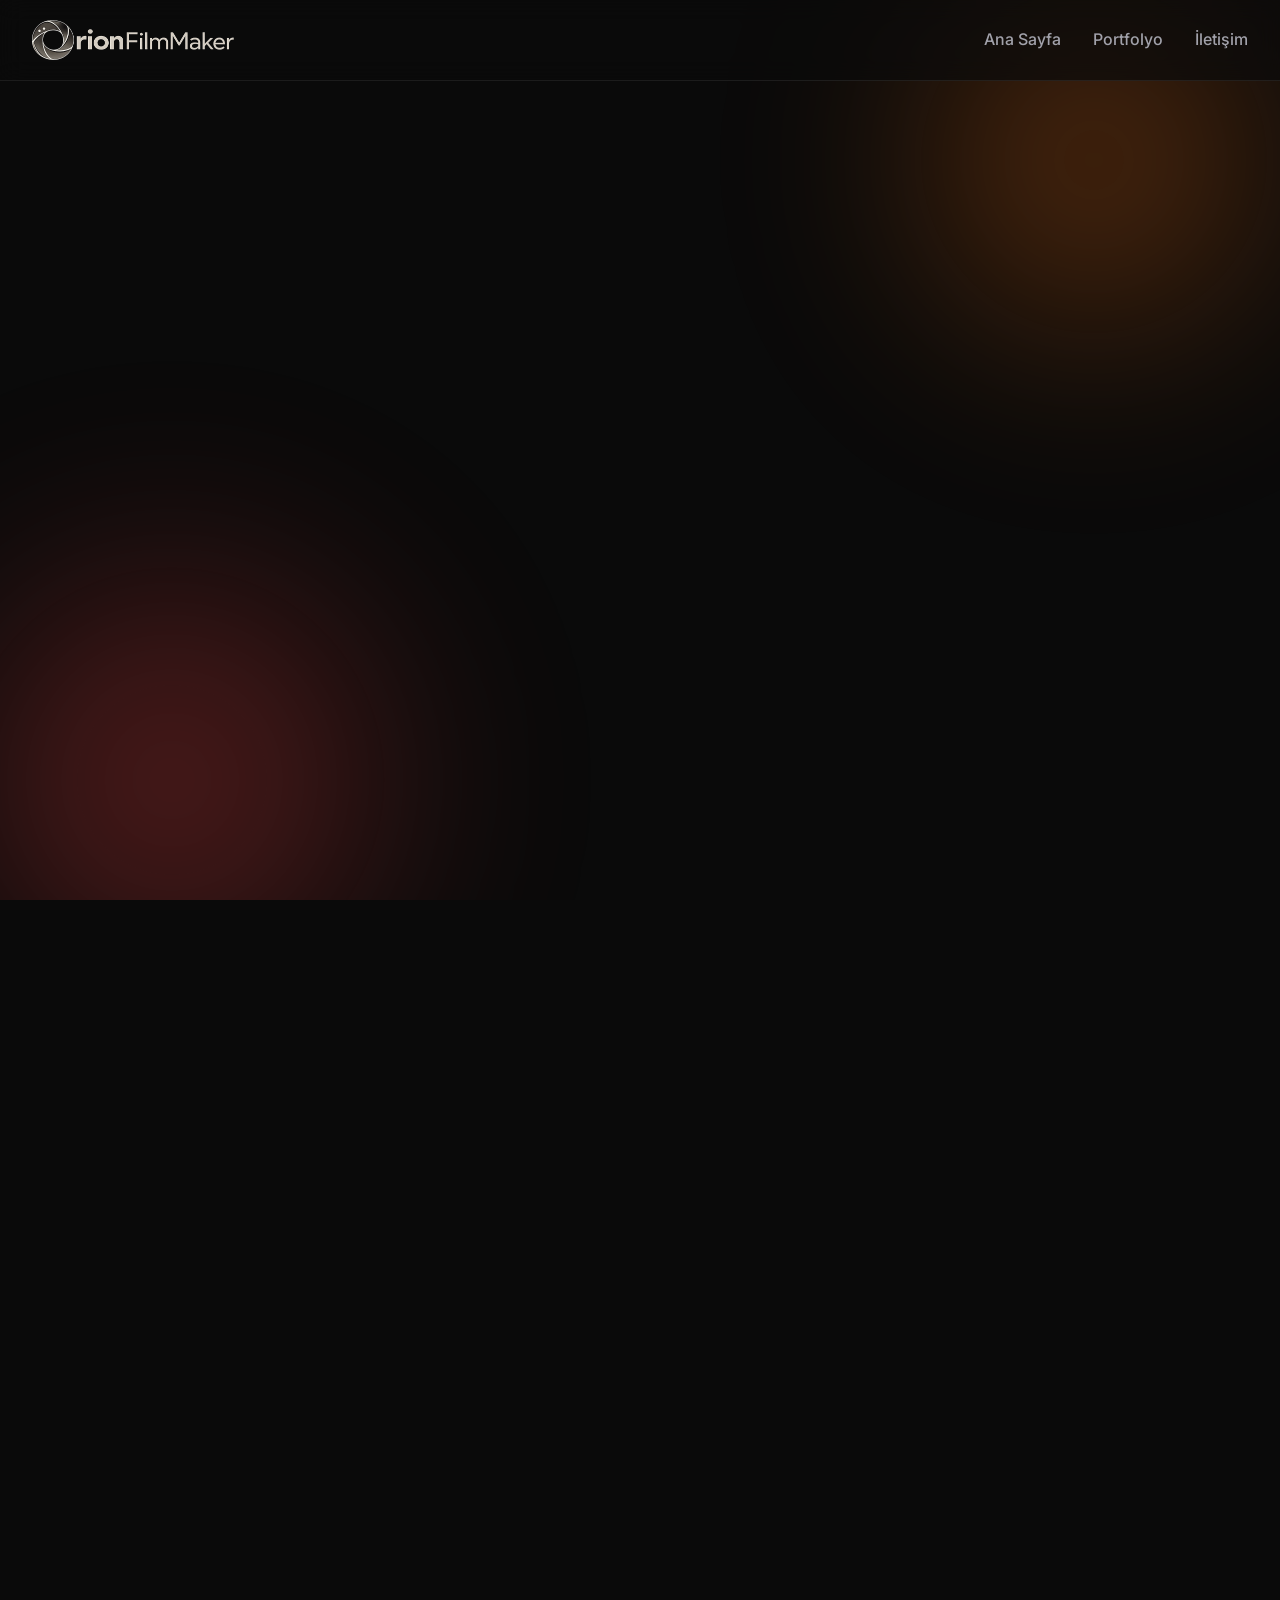
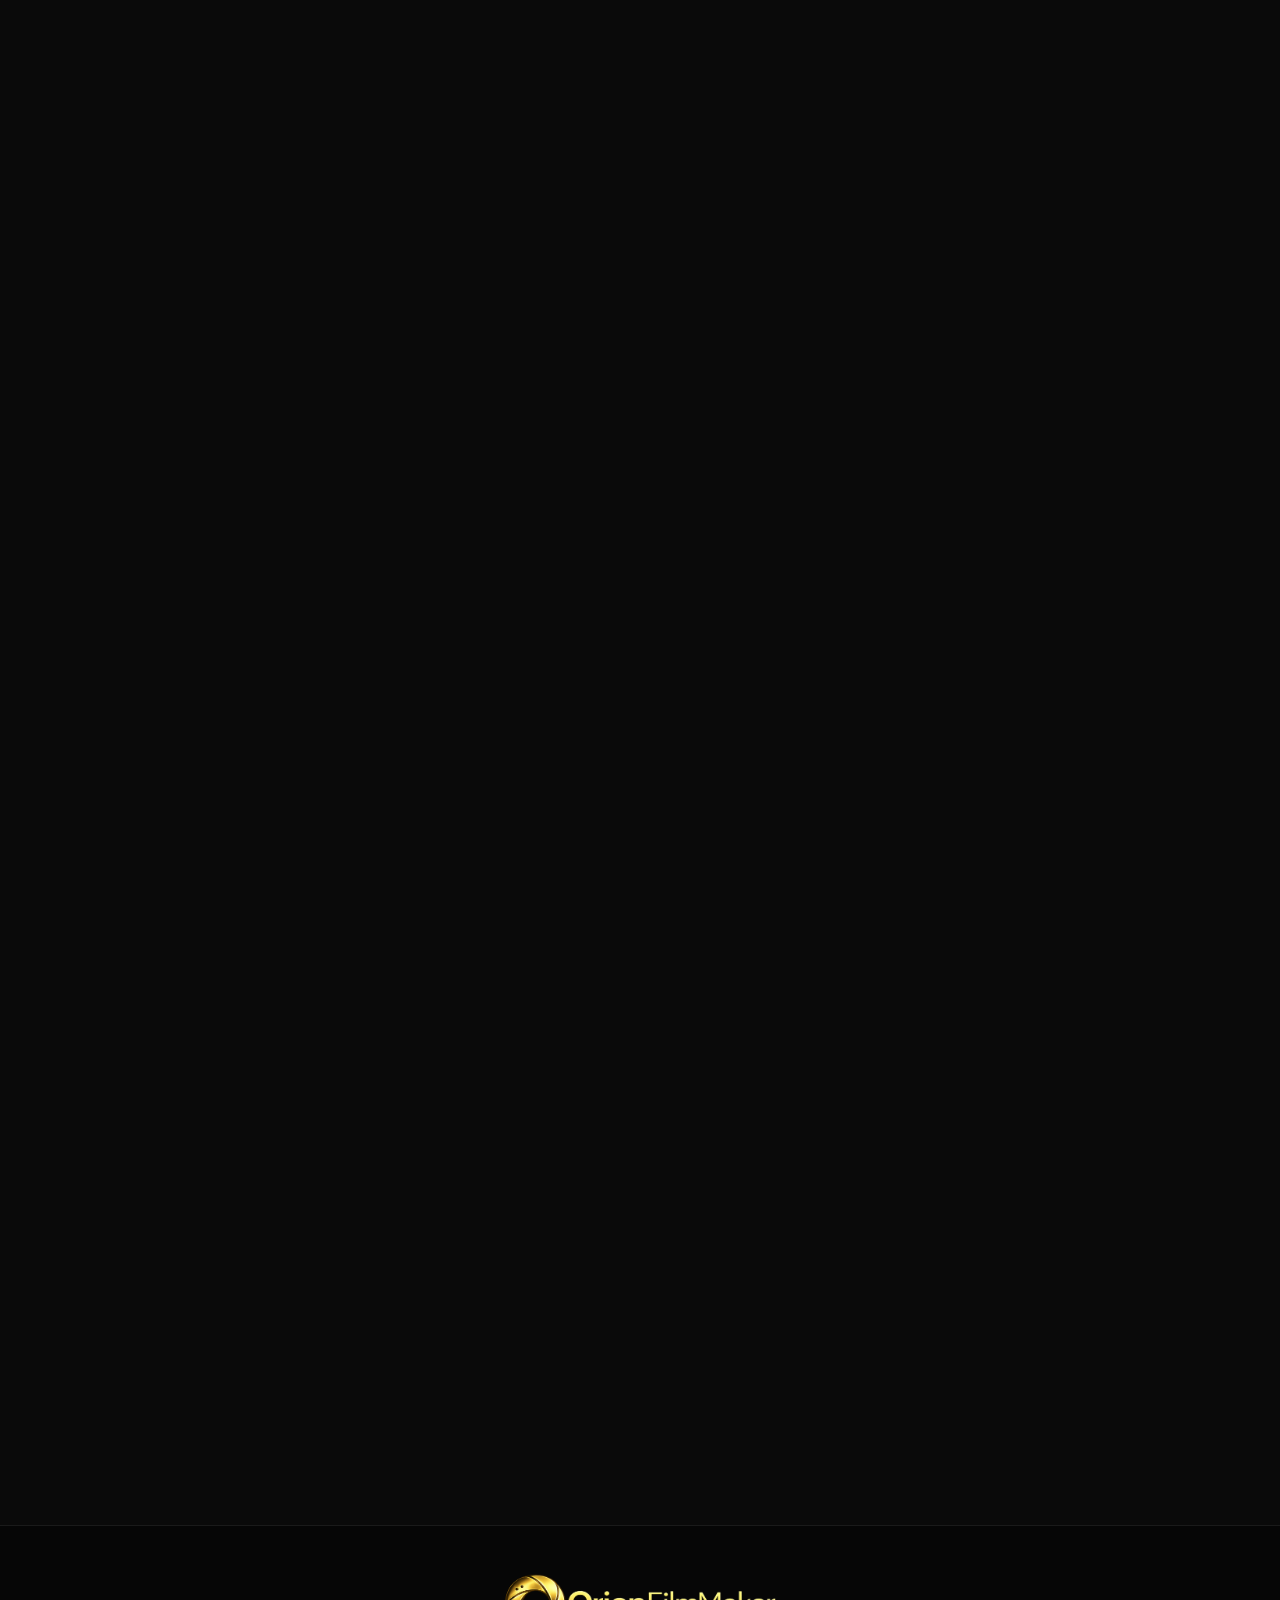
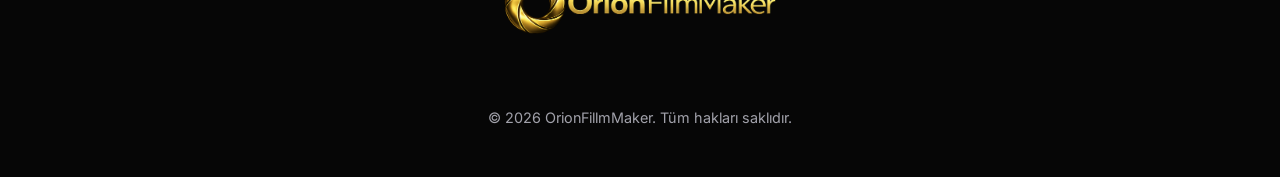
==== index.html @ a04648d5 "Initial commit: Orion Filmmaker portfolio website" ====
<!DOCTYPE html>
<html lang="tr">
<head>
    <meta charset="UTF-8">
    <meta name="viewport" content="width=device-width, initial-scale=1.0">
    <title>OrionFillmMaker</title>
    <link rel="stylesheet" href="styles.css">
    <link href="https://fonts.googleapis.com/css2?family=Inter:wght@300;400;600;800&family=Outfit:wght@400;700;900&display=swap" rel="stylesheet">
    <script src="https://unpkg.com/lucide@latest"></script>
    <link rel="icon" type="image/png" href="favicon.png">
</head>
<body>
    <div class="background-globes">
        <div class="globe globe-1"></div>
        <div class="globe globe-2"></div>
    </div>

    <nav class="navbar glass-nav">
        <div class="container nav-container">
            <a href="#home" class="logo">
                <img src="logo.png" alt="Orion Film Maker Logo" class="logo-img">
            </a>
            <div class="nav-links">
                <a href="#home">Ana Sayfa</a>
                <a href="#portfolio">Portfolyo</a>
                <a href="#contact">İletişim</a>
            </div>
            <button class="mobile-menu-btn">
                <i data-lucide="menu"></i>
            </button>
        </div>
    </nav>

    <div class="mobile-nav glass-panel">
        <button class="close-menu-btn">
            <i data-lucide="x"></i>
        </button>
        <div class="mobile-links">
            <a href="#home">Ana Sayfa</a>
            <a href="#portfolio">Portfolyo</a>
            <a href="#contact">İletişim</a>
        </div>
    </div>

    <main>
        <section id="home" class="hero-section container">
            <div class="hero-content fade-in-up">
                <div class="badge">Yaratıcı & Profesyonel</div>
                <h1 class="hero-title">Vizyonu Gerçeğe<br><span class="text-gradient">Dönüştürüyoruz</span></h1>
                <p class="hero-subtitle">Modern tasarımlar, etkileyici videolar ve unutulmaz kullanıcı deneyimleri inşa ediyorum. Çalışmalarıma aşağıdan göz atabilirsiniz.</p>
                <div class="hero-cta">
                    <a href="#portfolio" class="btn btn-primary">Projeleri İncele <i data-lucide="arrow-right"></i></a>
                    <a href="#contact" class="btn btn-outline">İletişime Geç</a>
                </div>
            </div>
            <div class="hero-image-container fade-in-up delay-1">
                <div class="glass-card hero-glass-display">
                    <img src="innovative_productions_hero.png" alt="Innovative Productions" class="hero-bg-img">
                    <div class="glass-content">
                        <h3>Yenilikçi Prodüksiyonlar</h3>
                    </div>
                </div>
            </div>
        </section>

        <section id="portfolio" class="portfolio-section container">
            <div class="section-header fade-in-up">
                <h2>Seçkin <span class="text-gradient">Çalışmalarım</span></h2>
                <p>En iyi projelerimi keşfedin. Videolar Google Drive üzerinden yüksek kalitede izlenebilir.</p>
            </div>
            
            <div class="portfolio-grid">
                <div class="portfolio-card glass-card fade-in-up">
                    <div class="card-image-wrapper">
                        <img src="1.png?v=1" alt="Keops Mimarlık Ofisi" class="custom-thumbnail">
                        <button class="btn-play" aria-label="Videoyu İzle">
                            <i data-lucide="play"></i>
                        </button>
                    </div>
                    <div class="card-content">
                        <span class="category">Mimari Tanıtım</span>
                        <h3>Keops Mimarlık Ofisi</h3>
                        <p>Mimari vizyonun, iç tasarımın ve estetiğin ön plana çıkarıldığı şık bir ofis tanıtım prodüksiyonu.</p>
                        <a href="https://drive.google.com/file/d/1LorwMnot-6FoImbYPCyjHG5DvN5JibgV/view?usp=sharing" class="drive-link" target="_blank" rel="noopener noreferrer">
                            <i data-lucide="external-link"></i> Drive'da İzle
                        </a>
                    </div>
                </div>
                
                <div class="portfolio-card glass-card fade-in-up delay-1">
                    <div class="card-image-wrapper">
                        <img src="2.png?v=1" alt="Process Showroom" class="custom-thumbnail">
                        <button class="btn-play" aria-label="Videoyu İzle">
                            <i data-lucide="play"></i>
                        </button>
                    </div>
                    <div class="card-content">
                        <span class="category">Showroom Tanıtımı</span>
                        <h3>Process Showroom</h3>
                        <p>Kusursuz detayların ve modern çizgilerin vurgulandığı etkileyici bir mekan tanıtımı.</p>
                        <a href="https://drive.google.com/file/d/1SvnrwDywjnkD97qQdHxZMCEN1ttZuOID/view?usp=sharing" class="drive-link" target="_blank" rel="noopener noreferrer">
                            <i data-lucide="external-link"></i> Drive'da İzle
                        </a>
                    </div>
                </div>

                <div class="portfolio-card glass-card fade-in-up delay-2">
                    <div class="card-image-wrapper">
                        <img src="3.png?v=1" alt="Inspıre 3 Showreel" class="custom-thumbnail">
                        <button class="btn-play" aria-label="Videoyu İzle">
                            <i data-lucide="play"></i>
                        </button>
                    </div>
                    <div class="card-content">
                        <span class="category">Showreel</span>
                        <h3>Inspıre 3 Showreel</h3>
                        <p>En heyecan verici ve dinamik çekimlerin harmanlandığı özel yapım yetenek özeti.</p>
                        <a href="https://drive.google.com/file/d/1d_hHNuVNHJkaaijG68GMWJv4caeFeaIx/view?usp=sharing" class="drive-link" target="_blank" rel="noopener noreferrer">
                            <i data-lucide="external-link"></i> Drive'da İzle
                        </a>
                    </div>
                </div>
                
                <!-- Project 4 -->
                <div class="portfolio-card glass-card fade-in-up">
                    <div class="card-image-wrapper">
                        <img src="4.png?v=1" alt="Kum Proje Beton Dökme" class="custom-thumbnail">
                        <button class="btn-play" aria-label="Videoyu İzle">
                            <i data-lucide="play"></i>
                        </button>
                    </div>
                    <div class="card-content">
                        <span class="category">Endüstriyel Çekim</span>
                        <h3>Kum Proje Beton Dökme</h3>
                        <p>Beton döküm aşamalarının profesyonel açılardan güçlü ve estetik bir şekilde kaydedildiği saha çalışması.</p>
                        <a href="https://drive.google.com/file/d/11q-cCrNs9TToiZgw4UszFnUDOEv6a-He/view?usp=sharing" class="drive-link" target="_blank" rel="noopener noreferrer">
                            <i data-lucide="external-link"></i> Drive'da İzle
                        </a>
                    </div>
                </div>

                <!-- Project 5 -->
                <div class="portfolio-card glass-card fade-in-up delay-1">
                    <div class="card-image-wrapper">
                        <img src="5.png?v=1" alt="Inojen Enerji" class="custom-thumbnail">
                        <button class="btn-play" aria-label="Videoyu İzle">
                            <i data-lucide="play"></i>
                        </button>
                    </div>
                    <div class="card-content">
                        <span class="category">Kurumsal Tanıtım</span>
                        <h3>Inojen Enerji</h3>
                        <p>Enerji sektöründe yenilikçi vizyonu yansıtan güçlü ve dinamik kurumsal tanıtım filmi.</p>
                        <a href="https://drive.google.com/file/d/1q0lO1s_Ds5i7yy3Zx67JUPbHZ4mUQfF9/view?usp=drive_link" class="drive-link" target="_blank" rel="noopener noreferrer">
                            <i data-lucide="external-link"></i> Drive'da İzle
                        </a>
                    </div>
                </div>

                <!-- Project 6 -->
                <div class="portfolio-card glass-card fade-in-up delay-2">
                    <div class="card-image-wrapper">
                        <img src="6.png?v=1" alt="h-concept Kobisan Evleri" class="custom-thumbnail">
                        <button class="btn-play" aria-label="Videoyu İzle">
                            <i data-lucide="play"></i>
                        </button>
                    </div>
                    <div class="card-content">
                        <span class="category">Mimari & Yaşam</span>
                        <h3>h-concept Kobisan Evleri</h3>
                        <p>Modern yaşam alanlarının detaylarını ve huzurlu atmosferini yansıtan konut konsept tanıtımı.</p>
                        <a href="https://drive.google.com/file/d/1jeoVIrSOLyLNXAjkmkNroofYM5EcipIg/view?usp=sharing" class="drive-link" target="_blank" rel="noopener noreferrer">
                            <i data-lucide="external-link"></i> Drive'da İzle
                        </a>
                    </div>
                </div>

                <!-- Project 7 -->
                <div class="portfolio-card glass-card fade-in-up">
                    <div class="card-image-wrapper">
                        <img src="7.png?v=1" alt="Process Alüminyum" class="custom-thumbnail">
                        <button class="btn-play" aria-label="Videoyu İzle">
                            <i data-lucide="play"></i>
                        </button>
                    </div>
                    <div class="card-content">
                        <span class="category">Endüstriyel & Kurumsal</span>
                        <h3>Process Alüminyum</h3>
                        <p>Alüminyum üretim tesisinin güçlü yapısını ve modern süreçlerini anlatan etkileyici endüstriyel film.</p>
                        <a href="https://drive.google.com/file/d/1gGcJF1JSlu69xLDBdHX1A-i5QEx3X-cU/view?usp=drive_link" class="drive-link" target="_blank" rel="noopener noreferrer">
                            <i data-lucide="external-link"></i> Drive'da İzle
                        </a>
                    </div>
                </div>

                <!-- Project 8 -->
                <div class="portfolio-card glass-card fade-in-up delay-1">
                    <div class="card-image-wrapper">
                        <img src="8.png?v=1" alt="Whıte Koala" class="custom-thumbnail">
                        <button class="btn-play" aria-label="Videoyu İzle">
                            <i data-lucide="play"></i>
                        </button>
                    </div>
                    <div class="card-content">
                        <span class="category">Marka Tanıtımı</span>
                        <h3>Whıte Koala</h3>
                        <p>Genç ve dinamik bir markanın enerjisini yansıtan, modern ve ilgi çekici tanıtım filmi.</p>
                        <a href="https://drive.google.com/file/d/1LMV_kzkT3PPS5QRGAAoPjqR3E6MnyHUi/view?usp=sharing" class="drive-link" target="_blank" rel="noopener noreferrer">
                            <i data-lucide="external-link"></i> Drive'da İzle
                        </a>
                    </div>
                </div>

                <!-- Project 9 -->
                <div class="portfolio-card glass-card fade-in-up delay-2">
                    <div class="card-image-wrapper">
                        <img src="9.png?v=1" alt="New Karaman Spor Salonu" class="custom-thumbnail">
                        <button class="btn-play" aria-label="Videoyu İzle">
                            <i data-lucide="play"></i>
                        </button>
                    </div>
                    <div class="card-content">
                        <span class="category">Spor & Motivasyon</span>
                        <h3>New Karaman Spor Salonu</h3>
                        <p>Spor salonunun yüksek enerjisini ve sağlam ekipmanlarını sergileyen motivasyon dolu tanıtım.</p>
                        <a href="https://drive.google.com/file/d/1jkKU_FNftlkSDUNlMHapFiYjKc9jh5zV/view?usp=drive_link" class="drive-link" target="_blank" rel="noopener noreferrer">
                            <i data-lucide="external-link"></i> Drive'da İzle
                        </a>
                    </div>
                </div>

                <!-- Project 10 -->
                <div class="portfolio-card glass-card fade-in-up">
                    <div class="card-image-wrapper">
                        <img src="10.png?v=1" alt="Inspıre 3 Tanıtım" class="custom-thumbnail">
                        <button class="btn-play" aria-label="Videoyu İzle">
                            <i data-lucide="play"></i>
                        </button>
                    </div>
                    <div class="card-content">
                        <span class="category">Marka Tanıtımı</span>
                        <h3>Inspıre 3 Tanıtım</h3>
                        <p>İlham veren serinin dikkat çekici özelliklerini ve yaratıcı vizyonunu aktaran profesyonel tanıtım.</p>
                        <a href="https://drive.google.com/file/d/1bnIXgi96SMDiTNFwU7oGW3tRBIlpYhxo/view?usp=drive_link" class="drive-link" target="_blank" rel="noopener noreferrer">
                            <i data-lucide="external-link"></i> Drive'da İzle
                        </a>
                    </div>
                </div>

                <!-- Project 11 -->
                <div class="portfolio-card glass-card fade-in-up delay-1">
                    <div class="card-image-wrapper">
                        <img src="11.png?v=1" alt="29 Ekim İbrahim Yapıcı İlkokulu" class="custom-thumbnail">
                        <button class="btn-play" aria-label="Videoyu İzle">
                            <i data-lucide="play"></i>
                        </button>
                    </div>
                    <div class="card-content">
                        <span class="category">Özel Gün & Etkinlik</span>
                        <h3>29 Ekim İbrahim Yapıcı İlkokulu</h3>
                        <p>29 Ekim Cumhuriyet Bayramı heyecanını ve okuldaki coşkulu kutlamaları gururla yansıtan etkinlik çekimi.</p>
                        <a href="https://drive.google.com/file/d/1na5j6nj1KAwlAKRmFmUXUdxjJtJvX7_O/view?usp=drive_link" class="drive-link" target="_blank" rel="noopener noreferrer">
                            <i data-lucide="external-link"></i> Drive'da İzle
                        </a>
                    </div>
                </div>

                <!-- Project 12 -->
                <div class="portfolio-card glass-card fade-in-up delay-2">
                    <div class="card-image-wrapper">
                        <img src="12.png?v=1" alt="ANAOKULU" class="custom-thumbnail">
                        <button class="btn-play" aria-label="Videoyu İzle">
                            <i data-lucide="play"></i>
                        </button>
                    </div>
                    <div class="card-content">
                        <span class="category">Kurumsal & Eğitim</span>
                        <h3>ANAOKULU</h3>
                        <p>Eğitim kurumunun sıcak atmosferini, öğrencilerin neşesini ve güvenli ortamını yansıtan özel okul tanıtımı.</p>
                        <a href="https://drive.google.com/file/d/1EDYO4KV4k7rJyrqUUAY1nn-uiuktd28j/view?usp=sharing" class="drive-link" target="_blank" rel="noopener noreferrer">
                            <i data-lucide="external-link"></i> Drive'da İzle
                        </a>
                    </div>
                </div>

                <!-- Project 13 -->
                <div class="portfolio-card glass-card fade-in-up">
                    <div class="card-image-wrapper">
                        <img src="13.png?v=1" alt="ASELSAN KORKUT" class="custom-thumbnail">
                        <button class="btn-play" aria-label="Videoyu İzle">
                            <i data-lucide="play"></i>
                        </button>
                    </div>
                    <div class="card-content">
                        <span class="category">Savunma Sanayi</span>
                        <h3>ASELSAN KORKUT</h3>
                        <p>Türkiye'nin gururu Aselsan Korkut hava savunma sisteminin gücünü ve teknolojisini sergileyen epik prodüksiyon.</p>
                        <a href="https://drive.google.com/file/d/13MB5WcubdaQEH_VWYZSPh4v6qSkofm8Y/view?usp=sharing" class="drive-link" target="_blank" rel="noopener noreferrer">
                            <i data-lucide="external-link"></i> Drive'da İzle
                        </a>
                    </div>
                </div>

                <!-- Project 14 -->
                <div class="portfolio-card glass-card fade-in-up delay-1">
                    <div class="card-image-wrapper">
                        <img src="14.png?v=1" alt="BEYŞEHİR MİLLİ PARKI" class="custom-thumbnail">
                        <button class="btn-play" aria-label="Videoyu İzle">
                            <i data-lucide="play"></i>
                        </button>
                    </div>
                    <div class="card-content">
                        <span class="category">Doğa & Belgesel</span>
                        <h3>BEYŞEHİR MİLLİ PARKI</h3>
                        <p>Beyşehir Milli Parkı'nın eşsiz doğasını, yaban hayatını ve huzur dolu manzarasını anlatan sinematik doğa çekimi.</p>
                        <a href="https://drive.google.com/file/d/18aBYx2BP4A22AOpHUORQgy8k7JTTA3Q3/view?usp=sharing" class="drive-link" target="_blank" rel="noopener noreferrer">
                            <i data-lucide="external-link"></i> Drive'da İzle
                        </a>
                    </div>
                </div>

                <!-- Project 15 -->
                <div class="portfolio-card glass-card fade-in-up delay-2">
                    <div class="card-image-wrapper">
                        <img src="15.png?v=1" alt="DRİFT" class="custom-thumbnail">
                        <button class="btn-play" aria-label="Videoyu İzle">
                            <i data-lucide="play"></i>
                        </button>
                    </div>
                    <div class="card-content">
                        <span class="category">Otomotiv & Aksiyon</span>
                        <h3>DRİFT</h3>
                        <p>Otomobil tutkusunu, yüksek adrenalini ve drift aksiyonunu her açısıyla izleyiciye yaşatan dinamik video klipleri.</p>
                        <a href="https://drive.google.com/file/d/1bKXBgyQ0LwGsLx9HY3OVWZ7YP-grZBPZ/view?usp=sharing" class="drive-link" target="_blank" rel="noopener noreferrer">
                            <i data-lucide="external-link"></i> Drive'da İzle
                        </a>
                    </div>
                </div>

                <!-- Project 16 -->
                <div class="portfolio-card glass-card fade-in-up">
                    <div class="card-image-wrapper">
                        <img src="16.png?v=1" alt="KV KIRTASİYE" class="custom-thumbnail">
                        <button class="btn-play" aria-label="Videoyu İzle">
                            <i data-lucide="play"></i>
                        </button>
                    </div>
                    <div class="card-content">
                        <span class="category">Marka & Reklam</span>
                        <h3>KV KIRTASİYE</h3>
                        <p>Markanın renkli ürün yelpazesini, samimi hizmet anlayışını ve dinamik vizyonunu yansıtan ticari çekim.</p>
                        <a href="https://drive.google.com/file/d/1qM0S30c0AKuIE689iz6KTb_XT864fhlX/view?usp=sharing" class="drive-link" target="_blank" rel="noopener noreferrer">
                            <i data-lucide="external-link"></i> Drive'da İzle
                        </a>
                    </div>
                </div>
            </div>
        </section>

        <section id="contact" class="contact-section container">
            <div class="glass-panel contact-panel fade-in-up">
                <div class="contact-info">
                    <h2>Birlikte <span class="text-gradient">Çalışalım</span></h2>
                    <p>Yeni bir projeniz mi var veya sadece merhaba demek mi istiyorsunuz? Benimle iletişime geçin.</p>
                    
                    <div class="info-items">
                        <div class="info-item">
                            <div class="icon-box"><i data-lucide="mail"></i></div>
                            <div>
                                <h4>E-Posta</h4>
                                <span>ismaildincelmurat@gmail.com</span>
                            </div>
                        </div>
                        <div class="info-item">
                            <div class="icon-box"><i data-lucide="phone"></i></div>
                            <div>
                                <h4>Telefon</h4>
                                <span>5438759050</span>
                            </div>
                        </div>
                        <div class="info-item">
                            <div class="icon-box"><i data-lucide="map-pin"></i></div>
                            <div>
                                <h4>Konum</h4>
                                <span>Konya, Türkiye</span>
                            </div>
                        </div>
                    </div>
                </div>
                
                <form class="contact-form">
                    <div class="form-group">
                        <label for="name">İsim Soyisim</label>
                        <input type="text" id="name" placeholder="Adınız Soyadınız" required>
                    </div>
                    <div class="form-group">
                        <label for="email">E-Posta Adresi</label>
                        <input type="email" id="email" placeholder="ornek@email.com" required>
                    </div>
                    <div class="form-group">
                        <label for="message">Mesajınız</label>
                        <textarea id="message" rows="4" placeholder="Projenizden bahsedin..." required></textarea>
                    </div>
                    <button type="submit" class="btn btn-primary btn-block">Mesaj Gönder <i data-lucide="send"></i></button>
                </form>
            </div>
        </section>
    </main>

    <footer class="footer">
        <div class="container footer-content">
            <div class="footer-logo">
                <img src="logo_gold.png" alt="Orion Film Maker Logo" class="logo-img-footer">
            </div>
            <div class="footer-social">
                <a href="#"><i data-lucide="instagram"></i></a>
                <a href="#"><i data-lucide="linkedin"></i></a>
                <a href="#"><i data-lucide="twitter"></i></a>
            </div>
            <p class="copyright">&copy; 2026 OrionFillmMaker. Tüm hakları saklıdır.</p>
        </div>
    </footer>

    <div class="video-modal" id="videoModal">
        <div class="modal-overlay"></div>
        <div class="modal-container glass-panel">
            <div class="modal-header">
                <button class="modal-close" id="closeModal">
                    <i data-lucide="x"></i>
                </button>
                <a class="modal-drive-link" id="modalDriveLink" target="_blank" rel="noopener noreferrer">
                    <i data-lucide="external-link"></i> Drive'da Aç
                </a>
            </div>
            <div class="video-wrapper">
                <div class="video-loading" id="videoLoading">
                    <div class="spinner"></div>
                    <p>Video yükleniyor...</p>
                </div>
                <iframe src="" id="videoFrame" frameborder="0" allow="autoplay; fullscreen" allowfullscreen></iframe>
            </div>
        </div>
    </div>

    <script src="script.js"></script>
</body>
</html>
---- styles.css ----
/* ========== CSS Variables ========== */
:root {
    /* Colors - Dark Theme */
    --bg-base: #0a0a0a;
    --bg-surface: #141414;
    --text-primary: #ffffff;
    --text-secondary: #a1a1aa;
    
    /* Accents - Warm Sunset Orange */
    --accent-primary: #f97316; /* Bright Orange */
    --accent-secondary: #f59e0b; /* Amber / Warm Gold */
    --accent-tertiary: #ef4444; /* Vivid Red */
    
    /* Glassmorphism */
    --glass-bg: rgba(255, 255, 255, 0.03);
    --glass-border: rgba(255, 255, 255, 0.08);
    --glass-blur: 12px;
    
    /* Typography */
    --font-heading: 'Outfit', sans-serif;
    --font-body: 'Inter', sans-serif;
    
    /* Transitions */
    --transition-fast: 0.2s ease;
    --transition-normal: 0.3s cubic-bezier(0.4, 0, 0.2, 1);
    --transition-slow: 0.5s cubic-bezier(0.4, 0, 0.2, 1);
}

/* ========== Reset & Base ========== */
* {
    margin: 0;
    padding: 0;
    box-sizing: border-box;
}

html {
    scroll-behavior: smooth;
}

body {
    font-family: var(--font-body);
    background-color: var(--bg-base);
    color: var(--text-primary);
    line-height: 1.6;
    overflow-x: hidden;
}

h1, h2, h3, h4, .logo-text {
    font-family: var(--font-heading);
    font-weight: 700;
}

a {
    text-decoration: none;
    color: inherit;
    transition: var(--transition-normal);
}

ul {
    list-style: none;
}

.container {
    width: 100%;
    max-width: 1300px;
    margin: 0 auto;
    padding: 0 2rem;
}

/* ========== Utility & Background ========== */
.text-gradient {
    background: linear-gradient(135deg, var(--accent-primary), var(--accent-secondary));
    -webkit-background-clip: text;
    -webkit-text-fill-color: transparent;
    background-clip: text;
}

.badge {
    display: inline-block;
    padding: 0.5rem 1rem;
    background: rgba(249, 115, 22, 0.15);
    border: 1px solid rgba(249, 115, 22, 0.3);
    border-radius: 50px;
    color: #fdba74;
    font-size: 0.875rem;
    font-weight: 600;
    margin-bottom: 1.5rem;
}

.background-globes {
    position: fixed;
    top: 0;
    left: 0;
    width: 100vw;
    height: 100vh;
    overflow: hidden;
    z-index: -1;
    pointer-events: none;
}

.globe {
    position: absolute;
    border-radius: 50%;
    filter: blur(100px);
    opacity: 0.4;
    animation: float 20s infinite alternate ease-in-out;
}

.globe-1 {
    top: -10%;
    right: -5%;
    width: 500px;
    height: 500px;
    background: radial-gradient(circle, var(--accent-primary) 0%, transparent 70%);
}

.globe-2 {
    bottom: -20%;
    left: -10%;
    width: 600px;
    height: 600px;
    background: radial-gradient(circle, var(--accent-tertiary) 0%, transparent 70%);
    animation-delay: -5s;
}

@keyframes float {
    0% { transform: translate(0, 0) scale(1); }
    50% { transform: translate(-30px, 50px) scale(1.1); }
    100% { transform: translate(50px, -30px) scale(0.9); }
}

/* ========== Glass Elements ========== */
.glass-nav {
    background: rgba(10, 10, 10, 0.7);
    backdrop-filter: blur(var(--glass-blur));
    -webkit-backdrop-filter: blur(var(--glass-blur));
    border-bottom: 1px solid var(--glass-border);
}

.glass-panel {
    background: var(--glass-bg);
    backdrop-filter: blur(var(--glass-blur));
    -webkit-backdrop-filter: blur(var(--glass-blur));
    border: 1px solid var(--glass-border);
    border-radius: 20px;
}

.glass-card {
    background: var(--glass-bg);
    backdrop-filter: blur(var(--glass-blur));
    -webkit-backdrop-filter: blur(var(--glass-blur));
    border: 1px solid var(--glass-border);
    border-radius: 16px;
    transition: var(--transition-normal);
}

.glass-card:hover {
    transform: translateY(-5px);
    border-color: rgba(255, 255, 255, 0.15);
    box-shadow: 0 10px 30px rgba(0, 0, 0, 0.5);
}

/* ========== Buttons ========== */
.btn {
    display: inline-flex;
    align-items: center;
    justify-content: center;
    gap: 0.5rem;
    padding: 0.875rem 1.75rem;
    border-radius: 8px;
    font-weight: 600;
    font-size: 1rem;
    cursor: pointer;
    transition: var(--transition-normal);
    border: none;
    font-family: var(--font-body);
}

.btn i {
    width: 1.25rem;
    height: 1.25rem;
}

.btn-primary {
    background: linear-gradient(135deg, var(--accent-primary), var(--accent-secondary));
    color: #0a0a0a; /* Dark text for contrast */
    box-shadow: 0 4px 15px rgba(249, 115, 22, 0.4);
}

.btn-primary:hover {
    box-shadow: 0 6px 20px rgba(249, 115, 22, 0.6);
    transform: translateY(-2px);
}

.btn-outline {
    background: transparent;
    color: var(--text-primary);
    border: 1px solid var(--glass-border);
}

.btn-outline:hover {
    background: rgba(255, 255, 255, 0.05);
    border-color: rgba(255, 255, 255, 0.2);
}

.btn-block {
    width: 100%;
}

/* ========== Navbar ========== */
.navbar {
    position: fixed;
    top: 0;
    left: 0;
    width: 100%;
    z-index: 2000;
    transition: var(--transition-normal);
    padding: 1.25rem 0;
}

.navbar.scrolled {
    padding: 0.8rem 0;
}

.nav-container {
    display: flex;
    justify-content: space-between;
    align-items: center;
}

.logo {
    display: flex;
    align-items: center;
}

.logo-img {
    height: 40px;
    width: auto;
    filter: invert(1);
    mix-blend-mode: screen;
}

.highlight {
    color: var(--accent-primary);
}

.nav-links {
    display: flex;
    gap: 2rem;
}

.nav-links a {
    font-weight: 500;
    color: var(--text-secondary);
    position: relative;
}

.nav-links a:hover, .nav-links a.active {
    color: var(--text-primary);
}

.nav-links a::after {
    content: '';
    position: absolute;
    bottom: -4px;
    left: 0;
    width: 0;
    height: 2px;
    background: var(--accent-primary);
    transition: var(--transition-normal);
}

.nav-links a:hover::after, .nav-links a.active::after {
    width: 100%;
}

.mobile-menu-btn {
    display: none;
    background: none;
    border: none;
    color: var(--text-primary);
    cursor: pointer;
}

/* ========== Mobile Nav ========== */
.mobile-nav {
    position: fixed;
    top: 0;
    right: -100%;
    width: 300px;
    height: 100vh;
    z-index: 200;
    padding: 4rem 2rem;
    display: flex;
    flex-direction: column;
    transition: var(--transition-slow);
    border-radius: 0;
    border-right: none;
    border-top: none;
    border-bottom: none;
}

.mobile-nav.active {
    right: 0;
}

.close-menu-btn {
    position: absolute;
    top: 1.5rem;
    right: 1.5rem;
    background: none;
    border: none;
    color: var(--text-primary);
    cursor: pointer;
}

.mobile-links {
    display: flex;
    flex-direction: column;
    gap: 1.5rem;
    margin-top: 2rem;
}

.mobile-links a {
    font-size: 1.25rem;
    font-weight: 600;
    font-family: var(--font-heading);
}

/* ========== Hero Section ========== */
.hero-section {
    min-height: 100vh;
    display: flex;
    align-items: center;
    padding-top: 6rem;
    gap: 4rem;
}

.hero-content {
    flex: 1;
}

.hero-title {
    font-size: clamp(2.5rem, 5vw, 4.5rem);
    line-height: 1.1;
    margin-bottom: 1.5rem;
}

.hero-subtitle {
    font-size: 1.125rem;
    color: var(--text-secondary);
    margin-bottom: 2.5rem;
    max-width: 500px;
}

.hero-cta {
    display: flex;
    gap: 1rem;
    flex-wrap: wrap;
}

.hero-image-container {
    flex: 1;
    display: flex;
    justify-content: center;
    align-items: center;
}

.hero-glass-display {
    width: 100%;
    max-width: 500px;
    aspect-ratio: 1/1;
    display: flex;
    align-items: center;
    justify-content: center;
    position: relative;
    overflow: hidden;
    border-radius: 24px;
    box-shadow: 0 20px 40px rgba(0,0,0,0.4);
}

.hero-glass-display::before {
    content: '';
    position: absolute;
    top: 0;
    left: 0;
    width: 100%;
    height: 100%;
    background: linear-gradient(45deg, transparent, rgba(255, 255, 255, 0.05), transparent);
    animation: shine 3s infinite linear;
}

@keyframes shine {
    0% { transform: translateX(-100%) translateY(-100%); }
    100% { transform: translateX(100%) translateY(100%); }
}

.hero-bg-img {
    position: absolute;
    top: 0;
    left: 0;
    width: 100%;
    height: 100%;
    object-fit: cover;
    z-index: 1;
    transition: transform 0.5s ease;
}

.hero-glass-display:hover .hero-bg-img {
    transform: scale(1.05);
}

.glass-content {
    position: relative;
    z-index: 2;
    text-align: center;
    padding: 2rem;
    background: linear-gradient(to top, rgba(0, 0, 0, 0.8), rgba(0, 0, 0, 0.2) 60%, transparent);
    backdrop-filter: none;
    width: 100%;
    height: 100%;
    display: flex;
    flex-direction: column;
    justify-content: flex-end;
    align-items: center;
}

.glass-content h3 {
    font-size: 1.5rem;
    font-weight: 700;
    color: white;
    text-shadow: 0 2px 40px rgba(0,0,0,0.5);
    margin-bottom: 2rem;
}

/* ========== Section Base ========== */
section {
    padding: 6rem 0;
}

.section-header {
    text-align: center;
    margin-bottom: 4rem;
    max-width: 600px;
    margin-left: auto;
    margin-right: auto;
}

.section-header h2 {
    font-size: clamp(2rem, 4vw, 3rem);
    margin-bottom: 1rem;
}

.section-header p {
    color: var(--text-secondary);
    font-size: 1.125rem;
}

/* ========== Portfolio Section ========== */
.portfolio-grid {
    display: grid;
    grid-template-columns: repeat(auto-fit, minmax(320px, 1fr));
    gap: 2rem;
}

.card-image-wrapper {
    width: 100%;
    aspect-ratio: 16 / 9;
    overflow: hidden;
    border-radius: 16px 16px 0 0;
    position: relative;
    background: #000;
}

.card-image-wrapper iframe, .card-image-wrapper .custom-thumbnail {
    width: 100%;
    height: 100%;
    border: none;
    background: #000;
}

.custom-thumbnail {
    object-fit: cover;
    transition: var(--transition-slow);
}

.btn-play {
    position: absolute;
    top: 50%;
    left: 50%;
    transform: translate(-50%, -40%);
    width: 4rem;
    height: 4rem;
    border-radius: 50%;
    background: rgba(249, 115, 22, 0.9);
    border: none;
    color: white;
    display: flex;
    align-items: center;
    justify-content: center;
    cursor: pointer;
    opacity: 0;
    transition: all 0.4s cubic-bezier(0.175, 0.885, 0.32, 1.275);
    z-index: 10;
    box-shadow: 0 0 20px rgba(249, 115, 22, 0.4);
}

.btn-play i {
    width: 1.5rem;
    height: 1.5rem;
    margin-left: 0.2rem;
}

.card-image-wrapper:hover .btn-play {
    opacity: 1;
    transform: translate(-50%, -50%);
}

.btn-play:hover {
    background: var(--accent-primary);
    transform: translate(-50%, -50%) scale(1.1);
    box-shadow: 0 0 30px rgba(249, 115, 22, 0.6);
}

.image-placeholder {
    width: 100%;
    height: 100%;
    display: flex;
    align-items: center;
    justify-content: center;
    transition: var(--transition-slow);
}

.image-placeholder i {
    width: 3rem;
    height: 3rem;
    color: rgba(255,255,255,0.7);
    transition: var(--transition-normal);
}

.gradient-1 { background: linear-gradient(135deg, #4f46e5, #ec4899); }
.gradient-2 { background: linear-gradient(135deg, #059669, #3b82f6); }
.gradient-3 { background: linear-gradient(135deg, #f59e0b, #ef4444); }

.portfolio-card:hover .image-placeholder,
.portfolio-card:hover .custom-thumbnail {
    transform: scale(1.05);
}

.portfolio-card:hover .image-placeholder i {
    transform: scale(1.2);
    color: white;
}

.card-content {
    padding: 1.5rem;
}

.category {
    font-size: 0.8rem;
    text-transform: uppercase;
    letter-spacing: 1px;
    color: var(--accent-primary);
    font-weight: 600;
    margin-bottom: 0.5rem;
    display: block;
}

.card-content h3 {
    font-size: 1.25rem;
    margin-bottom: 0.75rem;
}

.card-content p {
    color: var(--text-secondary);
    font-size: 0.95rem;
    margin-bottom: 1.5rem;
}

.drive-link {
    display: inline-flex;
    align-items: center;
    gap: 0.5rem;
    color: var(--text-primary);
    font-weight: 500;
    font-size: 0.95rem;
}

.drive-link i {
    width: 1.2rem;
    height: 1.2rem;
    color: var(--accent-tertiary);
}

.drive-link:hover {
    color: var(--accent-tertiary);
}

/* ========== Contact Section ========== */
.contact-section {
    margin-top: 10rem;
}

.contact-panel {
    display: grid;
    grid-template-columns: 1fr 1.5fr;
    gap: 3rem;
    padding: 3rem;
}

.contact-info h2 {
    font-size: clamp(2rem, 3vw, 2.5rem);
    margin-bottom: 1rem;
}

.contact-info p {
    color: var(--text-secondary);
    margin-bottom: 2.5rem;
}

.info-items {
    display: flex;
    flex-direction: column;
    gap: 1.5rem;
}

.info-item {
    display: flex;
    align-items: center;
    gap: 1rem;
}

.icon-box {
    width: 3rem;
    height: 3rem;
    border-radius: 12px;
    background: rgba(249, 115, 22, 0.1);
    display: flex;
    align-items: center;
    justify-content: center;
    color: var(--accent-primary);
}

.info-item h4 {
    font-size: 0.9rem;
    color: var(--text-secondary);
    margin-bottom: 0.2rem;
}

.info-item span {
    font-weight: 500;
}

.contact-form {
    display: flex;
    flex-direction: column;
    gap: 1.5rem;
}

.form-group {
    display: flex;
    flex-direction: column;
    gap: 0.5rem;
}

.form-group label {
    font-size: 0.9rem;
    font-weight: 500;
    color: var(--text-secondary);
}

.form-group input, .form-group textarea {
    width: 100%;
    padding: 1rem;
    background: rgba(0, 0, 0, 0.2);
    border: 1px solid var(--glass-border);
    border-radius: 8px;
    color: var(--text-primary);
    font-family: var(--font-body);
    transition: var(--transition-normal);
}

.form-group input:focus, .form-group textarea:focus {
    outline: none;
    border-color: var(--accent-primary);
    background: rgba(0, 0, 0, 0.4);
}

/* ========== Footer ========== */
.footer {
    border-top: 1px solid var(--glass-border);
    padding: 3rem 0;
    background: rgba(0, 0, 0, 0.3);
}

.footer-content {
    display: flex;
    flex-direction: column;
    align-items: center;
    gap: 1.5rem;
}

.footer-logo {
    display: flex;
    align-items: center;
    justify-content: center;
}

.logo-img-footer {
    height: 60px;
    width: auto;
    object-fit: contain;
    margin-bottom: 1.5rem;
}

.footer-social {
    display: flex;
    gap: 1.5rem;
}

.footer-social a {
    color: var(--text-secondary);
    transition: var(--transition-normal);
}

.footer-social a:hover {
    color: var(--accent-primary);
    transform: translateY(-3px);
}

.copyright {
    color: var(--text-secondary);
    font-size: 0.9rem;
}

/* ========== Animations & Utilities ========== */
.fade-in-up {
    opacity: 0;
    transform: translateY(30px);
    transition: opacity 0.8s ease-out, transform 0.8s ease-out;
}

.fade-in-up.visible {
    opacity: 1;
    transform: translateY(0);
}

.delay-1 { transition-delay: 0.2s; }
.delay-2 { transition-delay: 0.4s; }

/* ========== Responsive ========== */
@media (max-width: 992px) {
    .hero-section {
        flex-direction: column;
        text-align: center;
        padding-top: 8rem;
    }
    
    .hero-subtitle {
        margin: 0 auto 2.5rem;
    }
    
    .hero-cta {
        justify-content: center;
    }
    
    .contact-panel {
        grid-template-columns: 1fr;
    }
}

@media (max-width: 768px) {
    .nav-links {
        display: none;
    }
    
    .mobile-menu-btn {
        display: block;
    }
    
    section {
        padding: 4rem 0;
    }
}
/* ========== Video Modal ========== */
.video-modal {
    position: fixed;
    top: 0;
    left: 0;
    width: 100%;
    height: 100%;
    z-index: 3000;
    display: none;
    align-items: center;
    justify-content: center;
    padding: 2rem;
}

.video-modal.active {
    display: flex;
}

.modal-overlay {
    position: absolute;
    top: 0;
    left: 0;
    width: 100%;
    height: 100%;
    background: rgba(0, 0, 0, 0.9);
    backdrop-filter: blur(5px);
}

.modal-container {
    position: relative;
    width: 100%;
    max-width: 1000px;
    z-index: 10;
    padding: 1rem;
    animation: modalAppear 0.5s cubic-bezier(0.175, 0.885, 0.32, 1.275);
}

@keyframes modalAppear {
    from { opacity: 0; transform: scale(0.8); }
    to { opacity: 1; transform: scale(1); }
}

.modal-close {
    background: none;
    border: none;
    color: white;
    cursor: pointer;
    font-size: 2rem;
    transition: var(--transition-normal);
    display: flex;
    align-items: center;
}

.modal-close:hover {
    color: var(--accent-primary);
    transform: rotate(90deg);
}

.modal-header {
    display: flex;
    justify-content: space-between;
    align-items: center;
    margin-bottom: 0.75rem;
}

.modal-drive-link {
    display: inline-flex;
    align-items: center;
    gap: 0.4rem;
    color: var(--text-secondary);
    font-size: 0.9rem;
    font-weight: 500;
    transition: var(--transition-normal);
    cursor: pointer;
}

.modal-drive-link:hover {
    color: var(--accent-primary);
}

.modal-drive-link i {
    width: 1rem;
    height: 1rem;
}

.video-loading {
    position: absolute;
    top: 0; left: 0;
    width: 100%; height: 100%;
    background: rgba(10, 10, 10, 0.8);
    display: flex;
    flex-direction: column;
    align-items: center;
    justify-content: center;
    gap: 1rem;
    z-index: 5;
    border-radius: 12px;
    transition: opacity 0.4s ease;
}

.video-loading.hidden {
    opacity: 0;
    pointer-events: none;
}

.spinner {
    width: 3rem;
    height: 3rem;
    border: 3px solid rgba(249,115,22,0.2);
    border-top-color: var(--accent-primary);
    border-radius: 50%;
    animation: spin 0.8s linear infinite;
}

@keyframes spin {
    to { transform: rotate(360deg); }
}

.video-loading p {
    color: var(--text-secondary);
    font-size: 0.9rem;
}

.video-wrapper {
    position: relative;
    padding-bottom: 56.25%; /* 16:9 Aspect Ratio */
    height: 0;
    border-radius: 12px;
    overflow: hidden;
}

.video-wrapper iframe {
    position: absolute;
    top: 0;
    left: 0;
    width: 100%;
    height: 100%;
}

@media (max-width: 768px) {
    .video-modal {
        padding: 1rem;
    }
    
    .modal-close {
        top: -2.5rem;
        right: 0.5rem;
    }
}
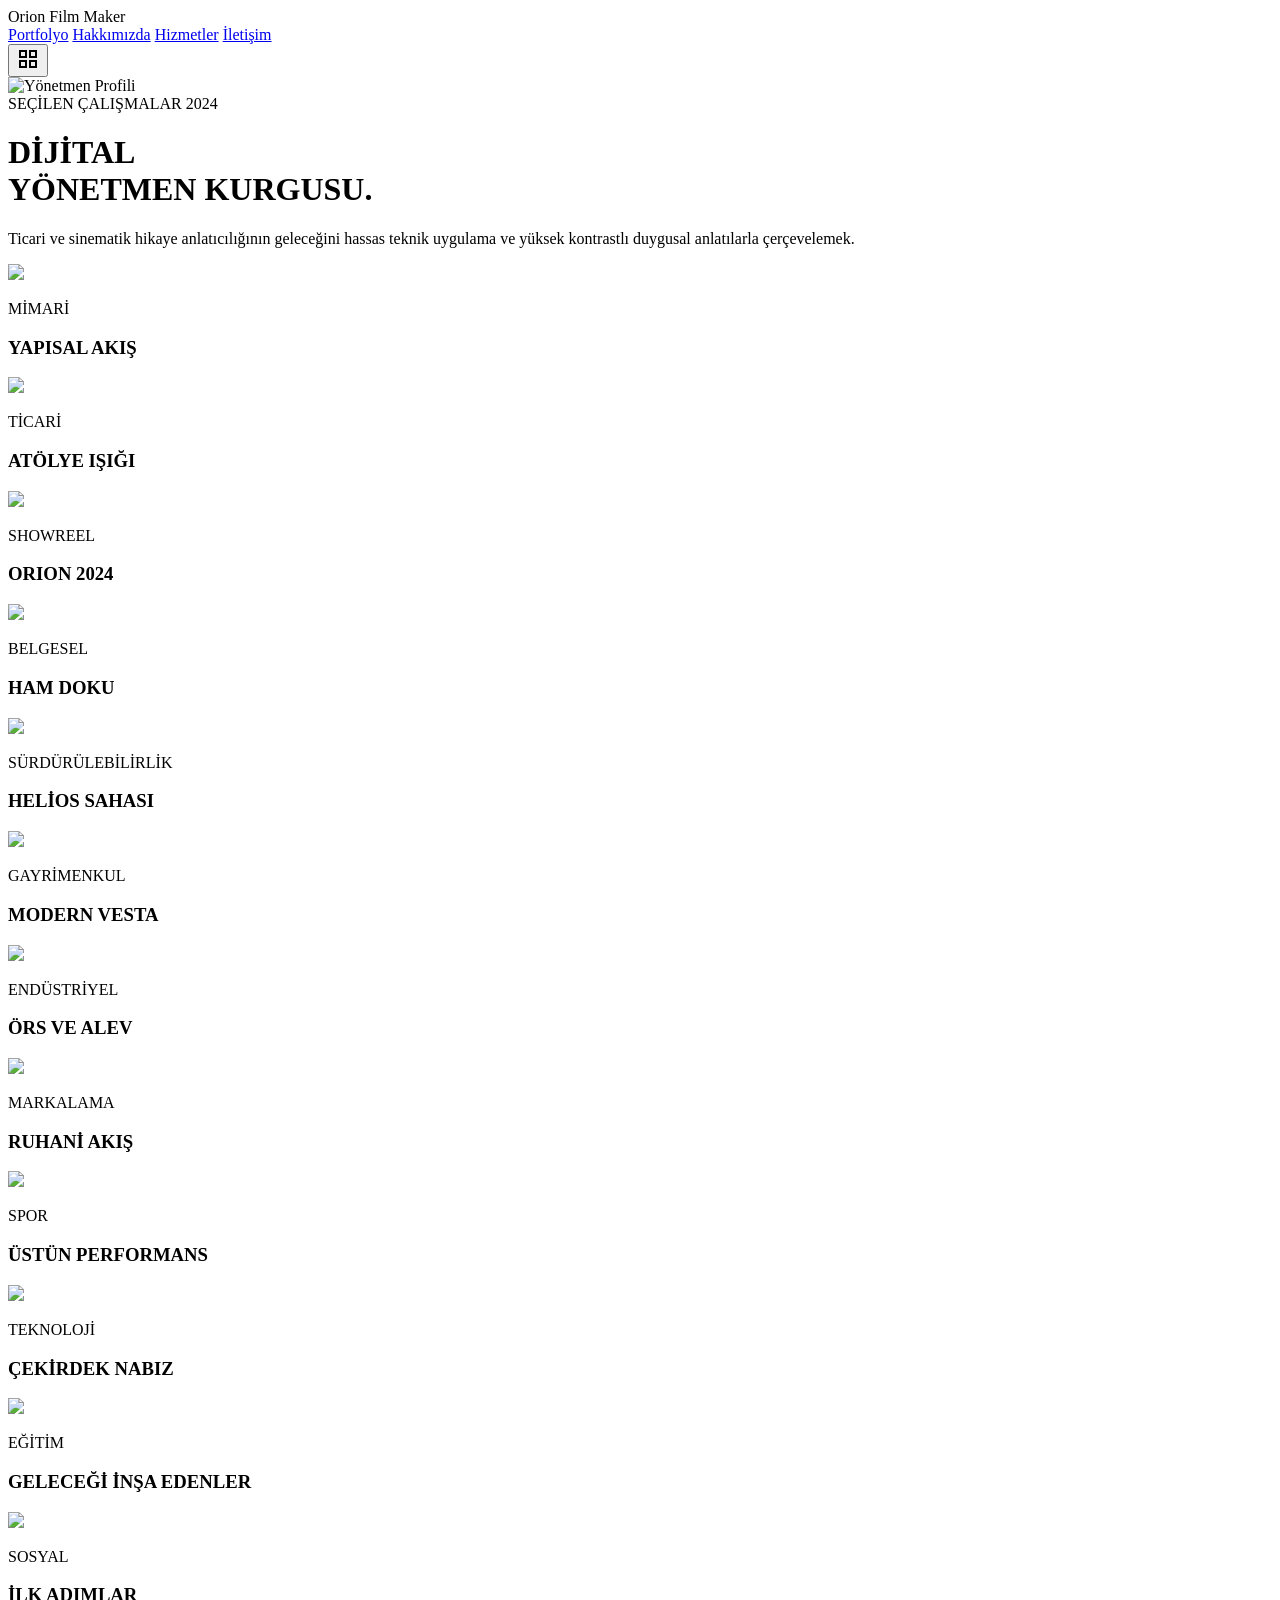
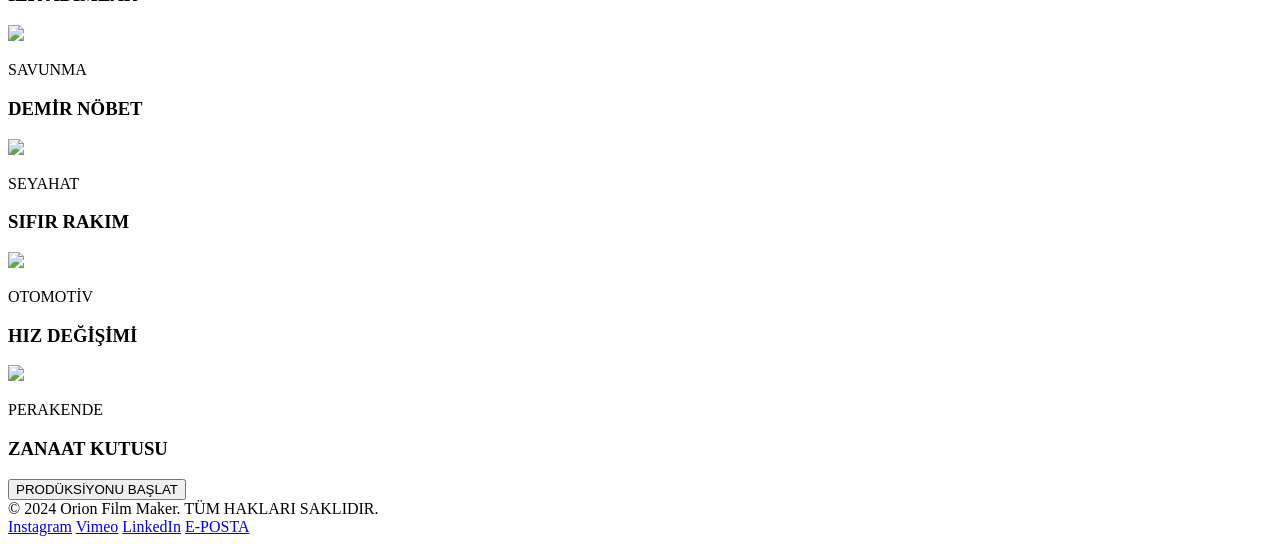
==== commit 4b577709: "Redesign: New cinematic Tailwind CSS portfolio layout with 4x4 grid" ====
--- a/index.html
+++ b/index.html
@@ -1,447 +1,300 @@
 <!DOCTYPE html>
-<html lang="tr">
-<head>
-    <meta charset="UTF-8">
-    <meta name="viewport" content="width=device-width, initial-scale=1.0">
-    <title>OrionFillmMaker</title>
-    <link rel="stylesheet" href="styles.css">
-    <link href="https://fonts.googleapis.com/css2?family=Inter:wght@300;400;600;800&family=Outfit:wght@400;700;900&display=swap" rel="stylesheet">
-    <script src="https://unpkg.com/lucide@latest"></script>
-    <link rel="icon" type="image/png" href="favicon.png">
+
+<html class="dark" lang="tr"><head>
+<meta charset="utf-8"/>
+<meta content="width=device-width, initial-scale=1.0" name="viewport"/>
+<title>Orion Film Maker | Sinematik Portfolyo</title>
+<script src="https://cdn.tailwindcss.com?plugins=forms,container-queries"></script>
+<link href="https://fonts.googleapis.com/css2?family=Inter:wght@300;400;500;600;700&amp;family=Manrope:wght@600;700;800&amp;display=swap" rel="stylesheet"/>
+<link href="https://fonts.googleapis.com/css2?family=Material+Symbols+Outlined:wght,FILL@100..700,0..1&amp;display=swap" rel="stylesheet"/>
+<link rel="icon" type="image/png" href="favicon.png">
+<script id="tailwind-config">
+      tailwind.config = {
+        darkMode: "class",
+        theme: {
+          extend: {
+            colors: {
+              "on-secondary-fixed-variant": "#544600",
+              "surface-container-low": "#1b1b1b",
+              "surface-container-lowest": "#0e0e0e",
+              "secondary-fixed": "#ffe16d",
+              "error-container": "#93000a",
+              "secondary-container": "#ffdb3c",
+              "surface-container": "#1f1f1f",
+              "surface-bright": "#393939",
+              "on-tertiary-container": "#513b00",
+              "on-primary-fixed": "#2f1500",
+              "on-secondary-fixed": "#221b00",
+              "primary-fixed-dim": "#ffb77d",
+              "on-tertiary-fixed": "#261a00",
+              "tertiary-container": "#d8a100",
+              "on-primary": "#4d2600",
+              "outline-variant": "#564334",
+              "primary-container": "#ff8c00",
+              "background": "#131313",
+              "on-secondary": "#3a3000",
+              "tertiary-fixed": "#ffdfa0",
+              "tertiary-fixed-dim": "#fbbc00",
+              "surface-variant": "#353535",
+              "surface-tint": "#ffb77d",
+              "on-secondary-container": "#725f00",
+              "surface-dim": "#131313",
+              "on-tertiary": "#402d00",
+              "inverse-on-surface": "#303030",
+              "secondary-fixed-dim": "#e9c400",
+              "tertiary": "#fbbc00",
+              "on-background": "#e2e2e2",
+              "surface-container-high": "#2a2a2a",
+              "outline": "#a48c7a",
+              "on-surface-variant": "#ddc1ae",
+              "on-primary-fixed-variant": "#6e3900",
+              "surface": "#131313",
+              "on-surface": "#e2e2e2",
+              "inverse-primary": "#904d00",
+              "on-tertiary-fixed-variant": "#5c4300",
+              "secondary": "#fff9ef",
+              "on-primary-container": "#623200",
+              "on-error-container": "#ffdad6",
+              "on-error": "#690005",
+              "primary": "#ffb77d",
+              "inverse-surface": "#e2e2e2",
+              "surface-container-highest": "#353535",
+              "error": "#ffb4ab",
+              "primary-fixed": "#ffdcc3"
+            },
+            fontFamily: {
+              "headline": ["Manrope"],
+              "body": ["Inter"],
+              "label": ["Inter"]
+            },
+            borderRadius: {"DEFAULT": "0.125rem", "lg": "0.25rem", "xl": "0.5rem", "full": "0.75rem"},
+          },
+        },
+      }
+    </script>
+<style>
+      .material-symbols-outlined {
+        font-variation-settings: 'FILL' 0, 'wght' 400, 'GRAD' 0, 'opsz' 24;
+      }
+      .glass-card {
+        background: rgba(27, 27, 27, 0.4);
+        backdrop-filter: blur(12px);
+      }
+      .cinematic-shadow {
+        box-shadow: 0 20px 50px rgba(0, 0, 0, 0.5);
+      }
+      .perspective-grid {
+        perspective: 1000px;
+      }
+    </style>
 </head>
-<body>
-    <div class="background-globes">
-        <div class="globe globe-1"></div>
-        <div class="globe globe-2"></div>
-    </div>
-
-    <nav class="navbar glass-nav">
-        <div class="container nav-container">
-            <a href="#home" class="logo">
-                <img src="logo.png" alt="Orion Film Maker Logo" class="logo-img">
-            </a>
-            <div class="nav-links">
-                <a href="#home">Ana Sayfa</a>
-                <a href="#portfolio">Portfolyo</a>
-                <a href="#contact">İletişim</a>
+<body class="bg-background text-on-surface font-body selection:bg-primary-container selection:text-on-primary-container overflow-x-hidden">
+<!-- TopNavBar -->
+<nav class="fixed top-0 w-full z-50 bg-[#131313]/80 backdrop-blur-xl no-border tonal-shift-bg">
+<div class="flex justify-between items-center w-full px-8 py-6 max-w-[1920px] mx-auto">
+<div class="text-2xl font-black tracking-tighter text-[#ffb77d] uppercase">
+                Orion Film Maker
             </div>
-            <button class="mobile-menu-btn">
-                <i data-lucide="menu"></i>
+<div class="hidden md:flex gap-10 items-center">
+<a class="font-['Manrope'] font-bold tracking-tight uppercase text-sm text-[#ffb77d] border-b-2 border-[#ffb77d] pb-1" href="#">Portfolyo</a>
+<a class="font-['Manrope'] font-bold tracking-tight uppercase text-sm text-[#e2e2e2]/60 hover:text-[#e2e2e2] transition-colors" href="#">Hakkımızda</a>
+<a class="font-['Manrope'] font-bold tracking-tight uppercase text-sm text-[#e2e2e2]/60 hover:text-[#e2e2e2] transition-colors" href="#">Hizmetler</a>
+<a class="font-['Manrope'] font-bold tracking-tight uppercase text-sm text-[#e2e2e2]/60 hover:text-[#e2e2e2] transition-colors" href="#">İletişim</a>
+</div>
+<div class="flex items-center gap-4">
+<button class="text-[#e2e2e2]/60 hover:text-[#ffb77d] transition-all duration-300 scale-95 active:duration-100 p-2 rounded-full hover:bg-white/5">
+<span class="material-symbols-outlined" data-icon="grid_view">grid_view</span>
+</button>
+<div class="h-10 w-10 overflow-hidden border border-outline-variant/30">
+<img alt="Yönetmen Profili" class="w-full h-full object-cover" data-alt="professional portrait of a film director with creative lighting and cinematic atmosphere" src="https://lh3.googleusercontent.com/aida-public/[base64]"/>
+</div>
+</div>
+</div>
+</nav>
+<!-- Main Content Canvas -->
+<main class="pt-32 pb-20 px-4 md:px-8 max-w-[1920px] mx-auto">
+<!-- Hero Context -->
+<header class="mb-20 max-w-4xl">
+<div class="flex items-center gap-3 mb-4">
+<div class="h-[1px] w-12 bg-primary"></div>
+<span class="font-label text-xs tracking-[0.3em] uppercase text-tertiary">SEÇİLEN ÇALIŞMALAR 2024</span>
+</div>
+<h1 class="font-headline text-5xl md:text-8xl font-extrabold tracking-tighter mb-6 leading-none">
+                DİJİTAL <br/> <span class="text-transparent bg-clip-text bg-gradient-to-r from-primary to-tertiary">YÖNETMEN KURGUSU.</span>
+</h1>
+<p class="font-body text-on-surface/60 text-lg md:text-xl max-w-2xl leading-relaxed">
+                Ticari ve sinematik hikaye anlatıcılığının geleceğini hassas teknik uygulama ve yüksek kontrastlı duygusal anlatılarla çerçevelemek.
+            </p>
+</header>
+<!-- Portfolio Grid (4x4) -->
+<section class="grid grid-cols-1 sm:grid-cols-2 lg:grid-cols-4 gap-6 md:gap-8 perspective-grid">
+<!-- Project 1: Modern Architecture -->
+<div class="group relative aspect-video bg-surface-container-low overflow-hidden cursor-pointer transition-transform duration-500 hover:z-10 hover:scale-105">
+<img class="w-full h-full object-cover grayscale group-hover:grayscale-0 transition-all duration-700" data-alt="sleek modern glass skyscraper architectural detail during sunset with deep orange reflections and sharp shadows" src="https://lh3.googleusercontent.com/aida-public/[base64]"/>
+<div class="absolute inset-0 bg-gradient-to-t from-surface-container-lowest via-transparent to-transparent opacity-80 group-hover:opacity-40 transition-opacity"></div>
+<div class="absolute bottom-4 left-4 right-4 translate-y-2 group-hover:translate-y-0 transition-transform duration-300">
+<p class="font-label text-[10px] tracking-widest text-primary uppercase mb-1">MİMARİ</p>
+<h3 class="font-headline text-lg font-bold">YAPISAL AKIŞ</h3>
+</div>
+</div>
+<!-- Project 2: Luxury Showroom -->
+<div class="group relative aspect-video bg-surface-container-low overflow-hidden cursor-pointer transition-transform duration-500 hover:z-10 hover:scale-105">
+<img class="w-full h-full object-cover grayscale group-hover:grayscale-0 transition-all duration-700" data-alt="minimalist luxury interior showroom with soft ambient lighting, high-end furniture, and polished concrete floors" src="https://lh3.googleusercontent.com/aida-public/[base64]"/>
+<div class="absolute inset-0 bg-gradient-to-t from-surface-container-lowest via-transparent to-transparent opacity-80 group-hover:opacity-40 transition-opacity"></div>
+<div class="absolute bottom-4 left-4 right-4 translate-y-2 group-hover:translate-y-0 transition-transform duration-300">
+<p class="font-label text-[10px] tracking-widest text-primary uppercase mb-1">TİCARİ</p>
+<h3 class="font-headline text-lg font-bold">ATÖLYE IŞIĞI</h3>
+</div>
+</div>
+<!-- Project 3: Showreel Montage -->
+<div class="group relative aspect-video bg-surface-container-low overflow-hidden cursor-pointer transition-transform duration-500 hover:z-10 hover:scale-105">
+<img class="w-full h-full object-cover grayscale group-hover:grayscale-0 transition-all duration-700" data-alt="dynamic film montage frame featuring various cinematic scenes with dramatic lighting and professional color grading" src="https://lh3.googleusercontent.com/aida-public/[base64]"/>
+<div class="absolute inset-0 bg-gradient-to-t from-surface-container-lowest via-transparent to-transparent opacity-80 group-hover:opacity-40 transition-opacity"></div>
+<div class="absolute bottom-4 left-4 right-4 translate-y-2 group-hover:translate-y-0 transition-transform duration-300">
+<p class="font-label text-[10px] tracking-widest text-primary uppercase mb-1">SHOWREEL</p>
+<h3 class="font-headline text-lg font-bold">ORION 2024</h3>
+</div>
+</div>
+<!-- Project 4: Industrial Concrete -->
+<div class="group relative aspect-video bg-surface-container-low overflow-hidden cursor-pointer transition-transform duration-500 hover:z-10 hover:scale-105">
+<img class="w-full h-full object-cover grayscale group-hover:grayscale-0 transition-all duration-700" data-alt="brutalist industrial concrete structure with stark lighting and deep shadows creating high visual tension" src="https://lh3.googleusercontent.com/aida-public/[base64]"/>
+<div class="absolute inset-0 bg-gradient-to-t from-surface-container-lowest via-transparent to-transparent opacity-80 group-hover:opacity-40 transition-opacity"></div>
+<div class="absolute bottom-4 left-4 right-4 translate-y-2 group-hover:translate-y-0 transition-transform duration-300">
+<p class="font-label text-[10px] tracking-widest text-primary uppercase mb-1">BELGESEL</p>
+<h3 class="font-headline text-lg font-bold">HAM DOKU</h3>
+</div>
+</div>
+<!-- Project 5: Solar Energy -->
+<div class="group relative aspect-video bg-surface-container-low overflow-hidden cursor-pointer transition-transform duration-500 hover:z-10 hover:scale-105">
+<img class="w-full h-full object-cover grayscale group-hover:grayscale-0 transition-all duration-700" data-alt="aerial drone shot of a vast solar farm during golden hour with long shadows and brilliant orange sun rays" src="https://lh3.googleusercontent.com/aida-public/[base64]"/>
+<div class="absolute inset-0 bg-gradient-to-t from-surface-container-lowest via-transparent to-transparent opacity-80 group-hover:opacity-40 transition-opacity"></div>
+<div class="absolute bottom-4 left-4 right-4 translate-y-2 group-hover:translate-y-0 transition-transform duration-300">
+<p class="font-label text-[10px] tracking-widest text-primary uppercase mb-1">SÜRDÜRÜLEBİLİRLİK</p>
+<h3 class="font-headline text-lg font-bold">HELİOS SAHASI</h3>
+</div>
+</div>
+<!-- Project 6: Residential Housing -->
+<div class="group relative aspect-video bg-surface-container-low overflow-hidden cursor-pointer transition-transform duration-500 hover:z-10 hover:scale-105">
+<img class="w-full h-full object-cover grayscale group-hover:grayscale-0 transition-all duration-700" data-alt="ultra-modern luxury residential villa in a lush landscape with warm interior lighting glowing through floor-to-ceiling windows" src="https://lh3.googleusercontent.com/aida-public/[base64]"/>
+<div class="absolute inset-0 bg-gradient-to-t from-surface-container-lowest via-transparent to-transparent opacity-80 group-hover:opacity-40 transition-opacity"></div>
+<div class="absolute bottom-4 left-4 right-4 translate-y-2 group-hover:translate-y-0 transition-transform duration-300">
+<p class="font-label text-[10px] tracking-widest text-primary uppercase mb-1">GAYRİMENKUL</p>
+<h3 class="font-headline text-lg font-bold">MODERN VESTA</h3>
+</div>
+</div>
+<!-- Project 7: Aluminum Factory -->
+<div class="group relative aspect-video bg-surface-container-low overflow-hidden cursor-pointer transition-transform duration-500 hover:z-10 hover:scale-105">
+<img class="w-full h-full object-cover grayscale group-hover:grayscale-0 transition-all duration-700" data-alt="industrial aluminum smelting factory with sparks flying, metallic reflections and high-energy cinematic atmosphere" src="https://lh3.googleusercontent.com/aida-public/[base64]"/>
+<div class="absolute inset-0 bg-gradient-to-t from-surface-container-lowest via-transparent to-transparent opacity-80 group-hover:opacity-40 transition-opacity"></div>
+<div class="absolute bottom-4 left-4 right-4 translate-y-2 group-hover:translate-y-0 transition-transform duration-300">
+<p class="font-label text-[10px] tracking-widest text-primary uppercase mb-1">ENDÜSTRİYEL</p>
+<h3 class="font-headline text-lg font-bold">ÖRS VE ALEV</h3>
+</div>
+</div>
+<!-- Project 8: Brand Promotion -->
+<div class="group relative aspect-video bg-surface-container-low overflow-hidden cursor-pointer transition-transform duration-500 hover:z-10 hover:scale-105">
+<img class="w-full h-full object-cover grayscale group-hover:grayscale-0 transition-all duration-700" data-alt="high-end cinematic lifestyle shot for brand promotion featuring a luxury product in a soft focus artistic setting" src="https://lh3.googleusercontent.com/aida-public/[base64]"/>
+<div class="absolute inset-0 bg-gradient-to-t from-surface-container-lowest via-transparent to-transparent opacity-80 group-hover:opacity-40 transition-opacity"></div>
+<div class="absolute bottom-4 left-4 right-4 translate-y-2 group-hover:translate-y-0 transition-transform duration-300">
+<p class="font-label text-[10px] tracking-widest text-primary uppercase mb-1">MARKALAMA</p>
+<h3 class="font-headline text-lg font-bold">RUHANİ AKIŞ</h3>
+</div>
+</div>
+<!-- Project 9: Modern Gym -->
+<div class="group relative aspect-video bg-surface-container-low overflow-hidden cursor-pointer transition-transform duration-500 hover:z-10 hover:scale-105">
+<img class="w-full h-full object-cover grayscale group-hover:grayscale-0 transition-all duration-700" data-alt="gritty high-contrast gym interior with focused athlete and cinematic sweat glistening under dramatic top-down lighting" src="https://lh3.googleusercontent.com/aida-public/[base64]"/>
+<div class="absolute inset-0 bg-gradient-to-t from-surface-container-lowest via-transparent to-transparent opacity-80 group-hover:opacity-40 transition-opacity"></div>
+<div class="absolute bottom-4 left-4 right-4 translate-y-2 group-hover:translate-y-0 transition-transform duration-300">
+<p class="font-label text-[10px] tracking-widest text-primary uppercase mb-1">SPOR</p>
+<h3 class="font-headline text-lg font-bold">ÜSTÜN PERFORMANS</h3>
+</div>
+</div>
+<!-- Project 10: Tech Product -->
+<div class="group relative aspect-video bg-surface-container-low overflow-hidden cursor-pointer transition-transform duration-500 hover:z-10 hover:scale-105">
+<img class="w-full h-full object-cover grayscale group-hover:grayscale-0 transition-all duration-700" data-alt="macro close-up of advanced technology circuit boards with glowing amber lights and futuristic digital atmosphere" src="https://lh3.googleusercontent.com/aida-public/[base64]"/>
+<div class="absolute inset-0 bg-gradient-to-t from-surface-container-lowest via-transparent to-transparent opacity-80 group-hover:opacity-40 transition-opacity"></div>
+<div class="absolute bottom-4 left-4 right-4 translate-y-2 group-hover:translate-y-0 transition-transform duration-300">
+<p class="font-label text-[10px] tracking-widest text-primary uppercase mb-1">TEKNOLOJİ</p>
+<h3 class="font-headline text-lg font-bold">ÇEKİRDEK NABIZ</h3>
+</div>
+</div>
+<!-- Project 11: School Celebration -->
+<div class="group relative aspect-video bg-surface-container-low overflow-hidden cursor-pointer transition-transform duration-500 hover:z-10 hover:scale-105">
+<img class="w-full h-full object-cover grayscale group-hover:grayscale-0 transition-all duration-700" data-alt="vibrant school graduation celebration with golden confetti falling and emotional students in graduation gowns" src="https://lh3.googleusercontent.com/aida-public/[base64]"/>
+<div class="absolute inset-0 bg-gradient-to-t from-surface-container-lowest via-transparent to-transparent opacity-80 group-hover:opacity-40 transition-opacity"></div>
+<div class="absolute bottom-4 left-4 right-4 translate-y-2 group-hover:translate-y-0 transition-transform duration-300">
+<p class="font-label text-[10px] tracking-widest text-primary uppercase mb-1">EĞİTİM</p>
+<h3 class="font-headline text-lg font-bold">GELECEĞİ İNŞA EDENLER</h3>
+</div>
+</div>
+<!-- Project 12: Kindergarten -->
+<div class="group relative aspect-video bg-surface-container-low overflow-hidden cursor-pointer transition-transform duration-500 hover:z-10 hover:scale-105">
+<img class="w-full h-full object-cover grayscale group-hover:grayscale-0 transition-all duration-700" data-alt="warm sun-drenched kindergarten classroom with colorful educational tools and a sense of wonder and safety" src="https://lh3.googleusercontent.com/aida-public/[base64]"/>
+<div class="absolute inset-0 bg-gradient-to-t from-surface-container-lowest via-transparent to-transparent opacity-80 group-hover:opacity-40 transition-opacity"></div>
+<div class="absolute bottom-4 left-4 right-4 translate-y-2 group-hover:translate-y-0 transition-transform duration-300">
+<p class="font-label text-[10px] tracking-widest text-primary uppercase mb-1">SOSYAL</p>
+<h3 class="font-headline text-lg font-bold">İLK ADIMLAR</h3>
+</div>
+</div>
+<!-- Project 13: Military Defense -->
+<div class="group relative aspect-video bg-surface-container-low overflow-hidden cursor-pointer transition-transform duration-500 hover:z-10 hover:scale-105">
+<img class="w-full h-full object-cover grayscale group-hover:grayscale-0 transition-all duration-700" data-alt="heavy military equipment in a desert landscape during twilight with technical lighting and a powerful presence" src="https://lh3.googleusercontent.com/aida-public/[base64]"/>
+<div class="absolute inset-0 bg-gradient-to-t from-surface-container-lowest via-transparent to-transparent opacity-80 group-hover:opacity-40 transition-opacity"></div>
+<div class="absolute bottom-4 left-4 right-4 translate-y-2 group-hover:translate-y-0 transition-transform duration-300">
+<p class="font-label text-[10px] tracking-widest text-primary uppercase mb-1">SAVUNMA</p>
+<h3 class="font-headline text-lg font-bold">DEMİR NÖBET</h3>
+</div>
+</div>
+<!-- Project 14: Aerial Drone Shot -->
+<div class="group relative aspect-video bg-surface-container-low overflow-hidden cursor-pointer transition-transform duration-500 hover:z-10 hover:scale-105">
+<img class="w-full h-full object-cover grayscale group-hover:grayscale-0 transition-all duration-700" data-alt="epic high-altitude drone shot of a winding mountain road through dense fog with cinematic blue and amber tones" src="https://lh3.googleusercontent.com/aida-public/[base64]"/>
+<div class="absolute inset-0 bg-gradient-to-t from-surface-container-lowest via-transparent to-transparent opacity-80 group-hover:opacity-40 transition-opacity"></div>
+<div class="absolute bottom-4 left-4 right-4 translate-y-2 group-hover:translate-y-0 transition-transform duration-300">
+<p class="font-label text-[10px] tracking-widest text-primary uppercase mb-1">SEYAHAT</p>
+<h3 class="font-headline text-lg font-bold">SIFIR RAKIM</h3>
+</div>
+</div>
+<!-- Project 15: Sports Car Drifting -->
+<div class="group relative aspect-video bg-surface-container-low overflow-hidden cursor-pointer transition-transform duration-500 hover:z-10 hover:scale-105">
+<img class="w-full h-full object-cover grayscale group-hover:grayscale-0 transition-all duration-700" data-alt="sleek sports car drifting on a wet asphalt track with tire smoke illuminated by neon lights and glowing brake discs" src="https://lh3.googleusercontent.com/aida-public/[base64]"/>
+<div class="absolute inset-0 bg-gradient-to-t from-surface-container-lowest via-transparent to-transparent opacity-80 group-hover:opacity-40 transition-opacity"></div>
+<div class="absolute bottom-4 left-4 right-4 translate-y-2 group-hover:translate-y-0 transition-transform duration-300">
+<p class="font-label text-[10px] tracking-widest text-primary uppercase mb-1">OTOMOTİV</p>
+<h3 class="font-headline text-lg font-bold">HIZ DEĞİŞİMİ</h3>
+</div>
+</div>
+<!-- Project 16: Stationery Store -->
+<div class="group relative aspect-video bg-surface-container-low overflow-hidden cursor-pointer transition-transform duration-500 hover:z-10 hover:scale-105">
+<img class="w-full h-full object-cover grayscale group-hover:grayscale-0 transition-all duration-700" data-alt="artistic interior of a boutique stationery store with organized premium paper goods and soft warm directional lighting" src="https://lh3.googleusercontent.com/aida-public/[base64]"/>
+<div class="absolute inset-0 bg-gradient-to-t from-surface-container-lowest via-transparent to-transparent opacity-80 group-hover:opacity-40 transition-opacity"></div>
+<div class="absolute bottom-4 left-4 right-4 translate-y-2 group-hover:translate-y-0 transition-transform duration-300">
+<p class="font-label text-[10px] tracking-widest text-primary uppercase mb-1">PERAKENDE</p>
+<h3 class="font-headline text-lg font-bold">ZANAAT KUTUSU</h3>
+</div>
+</div>
+</section>
+<!-- CTAs / Interaction -->
+<div class="mt-32 text-center">
+<button class="bg-gradient-to-r from-primary-container to-tertiary px-10 py-5 text-on-primary-container font-headline font-bold uppercase tracking-widest transition-all duration-300 hover:scale-105 hover:shadow-[0_0_30px_rgba(255,140,0,0.3)]">
+                PRODÜKSİYONU BAŞLAT
             </button>
-        </div>
-    </nav>
-
-    <div class="mobile-nav glass-panel">
-        <button class="close-menu-btn">
-            <i data-lucide="x"></i>
-        </button>
-        <div class="mobile-links">
-            <a href="#home">Ana Sayfa</a>
-            <a href="#portfolio">Portfolyo</a>
-            <a href="#contact">İletişim</a>
-        </div>
-    </div>
-
-    <main>
-        <section id="home" class="hero-section container">
-            <div class="hero-content fade-in-up">
-                <div class="badge">Yaratıcı & Profesyonel</div>
-                <h1 class="hero-title">Vizyonu Gerçeğe<br><span class="text-gradient">Dönüştürüyoruz</span></h1>
-                <p class="hero-subtitle">Modern tasarımlar, etkileyici videolar ve unutulmaz kullanıcı deneyimleri inşa ediyorum. Çalışmalarıma aşağıdan göz atabilirsiniz.</p>
-                <div class="hero-cta">
-                    <a href="#portfolio" class="btn btn-primary">Projeleri İncele <i data-lucide="arrow-right"></i></a>
-                    <a href="#contact" class="btn btn-outline">İletişime Geç</a>
-                </div>
+</div>
+</main>
+<!-- Footer -->
+<footer class="bg-[#0e0e0e] w-full py-12 px-8 mt-20 tonal-shift-above-surface">
+<div class="flex flex-col md:flex-row justify-between items-center w-full max-w-[1920px] mx-auto gap-4">
+<div class="font-['Inter'] text-[10px] tracking-[0.2em] uppercase text-[#e2e2e2]/40">
+                © 2024 Orion Film Maker. TÜM HAKLARI SAKLIDIR.
             </div>
-            <div class="hero-image-container fade-in-up delay-1">
-                <div class="glass-card hero-glass-display">
-                    <img src="innovative_productions_hero.png" alt="Innovative Productions" class="hero-bg-img">
-                    <div class="glass-content">
-                        <h3>Yenilikçi Prodüksiyonlar</h3>
-                    </div>
-                </div>
-            </div>
-        </section>
-
-        <section id="portfolio" class="portfolio-section container">
-            <div class="section-header fade-in-up">
-                <h2>Seçkin <span class="text-gradient">Çalışmalarım</span></h2>
-                <p>En iyi projelerimi keşfedin. Videolar Google Drive üzerinden yüksek kalitede izlenebilir.</p>
-            </div>
-            
-            <div class="portfolio-grid">
-                <div class="portfolio-card glass-card fade-in-up">
-                    <div class="card-image-wrapper">
-                        <img src="1.png?v=1" alt="Keops Mimarlık Ofisi" class="custom-thumbnail">
-                        <button class="btn-play" aria-label="Videoyu İzle">
-                            <i data-lucide="play"></i>
-                        </button>
-                    </div>
-                    <div class="card-content">
-                        <span class="category">Mimari Tanıtım</span>
-                        <h3>Keops Mimarlık Ofisi</h3>
-                        <p>Mimari vizyonun, iç tasarımın ve estetiğin ön plana çıkarıldığı şık bir ofis tanıtım prodüksiyonu.</p>
-                        <a href="https://drive.google.com/file/d/1LorwMnot-6FoImbYPCyjHG5DvN5JibgV/view?usp=sharing" class="drive-link" target="_blank" rel="noopener noreferrer">
-                            <i data-lucide="external-link"></i> Drive'da İzle
-                        </a>
-                    </div>
-                </div>
-                
-                <div class="portfolio-card glass-card fade-in-up delay-1">
-                    <div class="card-image-wrapper">
-                        <img src="2.png?v=1" alt="Process Showroom" class="custom-thumbnail">
-                        <button class="btn-play" aria-label="Videoyu İzle">
-                            <i data-lucide="play"></i>
-                        </button>
-                    </div>
-                    <div class="card-content">
-                        <span class="category">Showroom Tanıtımı</span>
-                        <h3>Process Showroom</h3>
-                        <p>Kusursuz detayların ve modern çizgilerin vurgulandığı etkileyici bir mekan tanıtımı.</p>
-                        <a href="https://drive.google.com/file/d/1SvnrwDywjnkD97qQdHxZMCEN1ttZuOID/view?usp=sharing" class="drive-link" target="_blank" rel="noopener noreferrer">
-                            <i data-lucide="external-link"></i> Drive'da İzle
-                        </a>
-                    </div>
-                </div>
-
-                <div class="portfolio-card glass-card fade-in-up delay-2">
-                    <div class="card-image-wrapper">
-                        <img src="3.png?v=1" alt="Inspıre 3 Showreel" class="custom-thumbnail">
-                        <button class="btn-play" aria-label="Videoyu İzle">
-                            <i data-lucide="play"></i>
-                        </button>
-                    </div>
-                    <div class="card-content">
-                        <span class="category">Showreel</span>
-                        <h3>Inspıre 3 Showreel</h3>
-                        <p>En heyecan verici ve dinamik çekimlerin harmanlandığı özel yapım yetenek özeti.</p>
-                        <a href="https://drive.google.com/file/d/1d_hHNuVNHJkaaijG68GMWJv4caeFeaIx/view?usp=sharing" class="drive-link" target="_blank" rel="noopener noreferrer">
-                            <i data-lucide="external-link"></i> Drive'da İzle
-                        </a>
-                    </div>
-                </div>
-                
-                <!-- Project 4 -->
-                <div class="portfolio-card glass-card fade-in-up">
-                    <div class="card-image-wrapper">
-                        <img src="4.png?v=1" alt="Kum Proje Beton Dökme" class="custom-thumbnail">
-                        <button class="btn-play" aria-label="Videoyu İzle">
-                            <i data-lucide="play"></i>
-                        </button>
-                    </div>
-                    <div class="card-content">
-                        <span class="category">Endüstriyel Çekim</span>
-                        <h3>Kum Proje Beton Dökme</h3>
-                        <p>Beton döküm aşamalarının profesyonel açılardan güçlü ve estetik bir şekilde kaydedildiği saha çalışması.</p>
-                        <a href="https://drive.google.com/file/d/11q-cCrNs9TToiZgw4UszFnUDOEv6a-He/view?usp=sharing" class="drive-link" target="_blank" rel="noopener noreferrer">
-                            <i data-lucide="external-link"></i> Drive'da İzle
-                        </a>
-                    </div>
-                </div>
-
-                <!-- Project 5 -->
-                <div class="portfolio-card glass-card fade-in-up delay-1">
-                    <div class="card-image-wrapper">
-                        <img src="5.png?v=1" alt="Inojen Enerji" class="custom-thumbnail">
-                        <button class="btn-play" aria-label="Videoyu İzle">
-                            <i data-lucide="play"></i>
-                        </button>
-                    </div>
-                    <div class="card-content">
-                        <span class="category">Kurumsal Tanıtım</span>
-                        <h3>Inojen Enerji</h3>
-                        <p>Enerji sektöründe yenilikçi vizyonu yansıtan güçlü ve dinamik kurumsal tanıtım filmi.</p>
-                        <a href="https://drive.google.com/file/d/1q0lO1s_Ds5i7yy3Zx67JUPbHZ4mUQfF9/view?usp=drive_link" class="drive-link" target="_blank" rel="noopener noreferrer">
-                            <i data-lucide="external-link"></i> Drive'da İzle
-                        </a>
-                    </div>
-                </div>
-
-                <!-- Project 6 -->
-                <div class="portfolio-card glass-card fade-in-up delay-2">
-                    <div class="card-image-wrapper">
-                        <img src="6.png?v=1" alt="h-concept Kobisan Evleri" class="custom-thumbnail">
-                        <button class="btn-play" aria-label="Videoyu İzle">
-                            <i data-lucide="play"></i>
-                        </button>
-                    </div>
-                    <div class="card-content">
-                        <span class="category">Mimari & Yaşam</span>
-                        <h3>h-concept Kobisan Evleri</h3>
-                        <p>Modern yaşam alanlarının detaylarını ve huzurlu atmosferini yansıtan konut konsept tanıtımı.</p>
-                        <a href="https://drive.google.com/file/d/1jeoVIrSOLyLNXAjkmkNroofYM5EcipIg/view?usp=sharing" class="drive-link" target="_blank" rel="noopener noreferrer">
-                            <i data-lucide="external-link"></i> Drive'da İzle
-                        </a>
-                    </div>
-                </div>
-
-                <!-- Project 7 -->
-                <div class="portfolio-card glass-card fade-in-up">
-                    <div class="card-image-wrapper">
-                        <img src="7.png?v=1" alt="Process Alüminyum" class="custom-thumbnail">
-                        <button class="btn-play" aria-label="Videoyu İzle">
-                            <i data-lucide="play"></i>
-                        </button>
-                    </div>
-                    <div class="card-content">
-                        <span class="category">Endüstriyel & Kurumsal</span>
-                        <h3>Process Alüminyum</h3>
-                        <p>Alüminyum üretim tesisinin güçlü yapısını ve modern süreçlerini anlatan etkileyici endüstriyel film.</p>
-                        <a href="https://drive.google.com/file/d/1gGcJF1JSlu69xLDBdHX1A-i5QEx3X-cU/view?usp=drive_link" class="drive-link" target="_blank" rel="noopener noreferrer">
-                            <i data-lucide="external-link"></i> Drive'da İzle
-                        </a>
-                    </div>
-                </div>
-
-                <!-- Project 8 -->
-                <div class="portfolio-card glass-card fade-in-up delay-1">
-                    <div class="card-image-wrapper">
-                        <img src="8.png?v=1" alt="Whıte Koala" class="custom-thumbnail">
-                        <button class="btn-play" aria-label="Videoyu İzle">
-                            <i data-lucide="play"></i>
-                        </button>
-                    </div>
-                    <div class="card-content">
-                        <span class="category">Marka Tanıtımı</span>
-                        <h3>Whıte Koala</h3>
-                        <p>Genç ve dinamik bir markanın enerjisini yansıtan, modern ve ilgi çekici tanıtım filmi.</p>
-                        <a href="https://drive.google.com/file/d/1LMV_kzkT3PPS5QRGAAoPjqR3E6MnyHUi/view?usp=sharing" class="drive-link" target="_blank" rel="noopener noreferrer">
-                            <i data-lucide="external-link"></i> Drive'da İzle
-                        </a>
-                    </div>
-                </div>
-
-                <!-- Project 9 -->
-                <div class="portfolio-card glass-card fade-in-up delay-2">
-                    <div class="card-image-wrapper">
-                        <img src="9.png?v=1" alt="New Karaman Spor Salonu" class="custom-thumbnail">
-                        <button class="btn-play" aria-label="Videoyu İzle">
-                            <i data-lucide="play"></i>
-                        </button>
-                    </div>
-                    <div class="card-content">
-                        <span class="category">Spor & Motivasyon</span>
-                        <h3>New Karaman Spor Salonu</h3>
-                        <p>Spor salonunun yüksek enerjisini ve sağlam ekipmanlarını sergileyen motivasyon dolu tanıtım.</p>
-                        <a href="https://drive.google.com/file/d/1jkKU_FNftlkSDUNlMHapFiYjKc9jh5zV/view?usp=drive_link" class="drive-link" target="_blank" rel="noopener noreferrer">
-                            <i data-lucide="external-link"></i> Drive'da İzle
-                        </a>
-                    </div>
-                </div>
-
-                <!-- Project 10 -->
-                <div class="portfolio-card glass-card fade-in-up">
-                    <div class="card-image-wrapper">
-                        <img src="10.png?v=1" alt="Inspıre 3 Tanıtım" class="custom-thumbnail">
-                        <button class="btn-play" aria-label="Videoyu İzle">
-                            <i data-lucide="play"></i>
-                        </button>
-                    </div>
-                    <div class="card-content">
-                        <span class="category">Marka Tanıtımı</span>
-                        <h3>Inspıre 3 Tanıtım</h3>
-                        <p>İlham veren serinin dikkat çekici özelliklerini ve yaratıcı vizyonunu aktaran profesyonel tanıtım.</p>
-                        <a href="https://drive.google.com/file/d/1bnIXgi96SMDiTNFwU7oGW3tRBIlpYhxo/view?usp=drive_link" class="drive-link" target="_blank" rel="noopener noreferrer">
-                            <i data-lucide="external-link"></i> Drive'da İzle
-                        </a>
-                    </div>
-                </div>
-
-                <!-- Project 11 -->
-                <div class="portfolio-card glass-card fade-in-up delay-1">
-                    <div class="card-image-wrapper">
-                        <img src="11.png?v=1" alt="29 Ekim İbrahim Yapıcı İlkokulu" class="custom-thumbnail">
-                        <button class="btn-play" aria-label="Videoyu İzle">
-                            <i data-lucide="play"></i>
-                        </button>
-                    </div>
-                    <div class="card-content">
-                        <span class="category">Özel Gün & Etkinlik</span>
-                        <h3>29 Ekim İbrahim Yapıcı İlkokulu</h3>
-                        <p>29 Ekim Cumhuriyet Bayramı heyecanını ve okuldaki coşkulu kutlamaları gururla yansıtan etkinlik çekimi.</p>
-                        <a href="https://drive.google.com/file/d/1na5j6nj1KAwlAKRmFmUXUdxjJtJvX7_O/view?usp=drive_link" class="drive-link" target="_blank" rel="noopener noreferrer">
-                            <i data-lucide="external-link"></i> Drive'da İzle
-                        </a>
-                    </div>
-                </div>
-
-                <!-- Project 12 -->
-                <div class="portfolio-card glass-card fade-in-up delay-2">
-                    <div class="card-image-wrapper">
-                        <img src="12.png?v=1" alt="ANAOKULU" class="custom-thumbnail">
-                        <button class="btn-play" aria-label="Videoyu İzle">
-                            <i data-lucide="play"></i>
-                        </button>
-                    </div>
-                    <div class="card-content">
-                        <span class="category">Kurumsal & Eğitim</span>
-                        <h3>ANAOKULU</h3>
-                        <p>Eğitim kurumunun sıcak atmosferini, öğrencilerin neşesini ve güvenli ortamını yansıtan özel okul tanıtımı.</p>
-                        <a href="https://drive.google.com/file/d/1EDYO4KV4k7rJyrqUUAY1nn-uiuktd28j/view?usp=sharing" class="drive-link" target="_blank" rel="noopener noreferrer">
-                            <i data-lucide="external-link"></i> Drive'da İzle
-                        </a>
-                    </div>
-                </div>
-
-                <!-- Project 13 -->
-                <div class="portfolio-card glass-card fade-in-up">
-                    <div class="card-image-wrapper">
-                        <img src="13.png?v=1" alt="ASELSAN KORKUT" class="custom-thumbnail">
-                        <button class="btn-play" aria-label="Videoyu İzle">
-                            <i data-lucide="play"></i>
-                        </button>
-                    </div>
-                    <div class="card-content">
-                        <span class="category">Savunma Sanayi</span>
-                        <h3>ASELSAN KORKUT</h3>
-                        <p>Türkiye'nin gururu Aselsan Korkut hava savunma sisteminin gücünü ve teknolojisini sergileyen epik prodüksiyon.</p>
-                        <a href="https://drive.google.com/file/d/13MB5WcubdaQEH_VWYZSPh4v6qSkofm8Y/view?usp=sharing" class="drive-link" target="_blank" rel="noopener noreferrer">
-                            <i data-lucide="external-link"></i> Drive'da İzle
-                        </a>
-                    </div>
-                </div>
-
-                <!-- Project 14 -->
-                <div class="portfolio-card glass-card fade-in-up delay-1">
-                    <div class="card-image-wrapper">
-                        <img src="14.png?v=1" alt="BEYŞEHİR MİLLİ PARKI" class="custom-thumbnail">
-                        <button class="btn-play" aria-label="Videoyu İzle">
-                            <i data-lucide="play"></i>
-                        </button>
-                    </div>
-                    <div class="card-content">
-                        <span class="category">Doğa & Belgesel</span>
-                        <h3>BEYŞEHİR MİLLİ PARKI</h3>
-                        <p>Beyşehir Milli Parkı'nın eşsiz doğasını, yaban hayatını ve huzur dolu manzarasını anlatan sinematik doğa çekimi.</p>
-                        <a href="https://drive.google.com/file/d/18aBYx2BP4A22AOpHUORQgy8k7JTTA3Q3/view?usp=sharing" class="drive-link" target="_blank" rel="noopener noreferrer">
-                            <i data-lucide="external-link"></i> Drive'da İzle
-                        </a>
-                    </div>
-                </div>
-
-                <!-- Project 15 -->
-                <div class="portfolio-card glass-card fade-in-up delay-2">
-                    <div class="card-image-wrapper">
-                        <img src="15.png?v=1" alt="DRİFT" class="custom-thumbnail">
-                        <button class="btn-play" aria-label="Videoyu İzle">
-                            <i data-lucide="play"></i>
-                        </button>
-                    </div>
-                    <div class="card-content">
-                        <span class="category">Otomotiv & Aksiyon</span>
-                        <h3>DRİFT</h3>
-                        <p>Otomobil tutkusunu, yüksek adrenalini ve drift aksiyonunu her açısıyla izleyiciye yaşatan dinamik video klipleri.</p>
-                        <a href="https://drive.google.com/file/d/1bKXBgyQ0LwGsLx9HY3OVWZ7YP-grZBPZ/view?usp=sharing" class="drive-link" target="_blank" rel="noopener noreferrer">
-                            <i data-lucide="external-link"></i> Drive'da İzle
-                        </a>
-                    </div>
-                </div>
-
-                <!-- Project 16 -->
-                <div class="portfolio-card glass-card fade-in-up">
-                    <div class="card-image-wrapper">
-                        <img src="16.png?v=1" alt="KV KIRTASİYE" class="custom-thumbnail">
-                        <button class="btn-play" aria-label="Videoyu İzle">
-                            <i data-lucide="play"></i>
-                        </button>
-                    </div>
-                    <div class="card-content">
-                        <span class="category">Marka & Reklam</span>
-                        <h3>KV KIRTASİYE</h3>
-                        <p>Markanın renkli ürün yelpazesini, samimi hizmet anlayışını ve dinamik vizyonunu yansıtan ticari çekim.</p>
-                        <a href="https://drive.google.com/file/d/1qM0S30c0AKuIE689iz6KTb_XT864fhlX/view?usp=sharing" class="drive-link" target="_blank" rel="noopener noreferrer">
-                            <i data-lucide="external-link"></i> Drive'da İzle
-                        </a>
-                    </div>
-                </div>
-            </div>
-        </section>
-
-        <section id="contact" class="contact-section container">
-            <div class="glass-panel contact-panel fade-in-up">
-                <div class="contact-info">
-                    <h2>Birlikte <span class="text-gradient">Çalışalım</span></h2>
-                    <p>Yeni bir projeniz mi var veya sadece merhaba demek mi istiyorsunuz? Benimle iletişime geçin.</p>
-                    
-                    <div class="info-items">
-                        <div class="info-item">
-                            <div class="icon-box"><i data-lucide="mail"></i></div>
-                            <div>
-                                <h4>E-Posta</h4>
-                                <span>ismaildincelmurat@gmail.com</span>
-                            </div>
-                        </div>
-                        <div class="info-item">
-                            <div class="icon-box"><i data-lucide="phone"></i></div>
-                            <div>
-                                <h4>Telefon</h4>
-                                <span>5438759050</span>
-                            </div>
-                        </div>
-                        <div class="info-item">
-                            <div class="icon-box"><i data-lucide="map-pin"></i></div>
-                            <div>
-                                <h4>Konum</h4>
-                                <span>Konya, Türkiye</span>
-                            </div>
-                        </div>
-                    </div>
-                </div>
-                
-                <form class="contact-form">
-                    <div class="form-group">
-                        <label for="name">İsim Soyisim</label>
-                        <input type="text" id="name" placeholder="Adınız Soyadınız" required>
-                    </div>
-                    <div class="form-group">
-                        <label for="email">E-Posta Adresi</label>
-                        <input type="email" id="email" placeholder="ornek@email.com" required>
-                    </div>
-                    <div class="form-group">
-                        <label for="message">Mesajınız</label>
-                        <textarea id="message" rows="4" placeholder="Projenizden bahsedin..." required></textarea>
-                    </div>
-                    <button type="submit" class="btn btn-primary btn-block">Mesaj Gönder <i data-lucide="send"></i></button>
-                </form>
-            </div>
-        </section>
-    </main>
-
-    <footer class="footer">
-        <div class="container footer-content">
-            <div class="footer-logo">
-                <img src="logo_gold.png" alt="Orion Film Maker Logo" class="logo-img-footer">
-            </div>
-            <div class="footer-social">
-                <a href="#"><i data-lucide="instagram"></i></a>
-                <a href="#"><i data-lucide="linkedin"></i></a>
-                <a href="#"><i data-lucide="twitter"></i></a>
-            </div>
-            <p class="copyright">&copy; 2026 OrionFillmMaker. Tüm hakları saklıdır.</p>
-        </div>
-    </footer>
-
-    <div class="video-modal" id="videoModal">
-        <div class="modal-overlay"></div>
-        <div class="modal-container glass-panel">
-            <div class="modal-header">
-                <button class="modal-close" id="closeModal">
-                    <i data-lucide="x"></i>
-                </button>
-                <a class="modal-drive-link" id="modalDriveLink" target="_blank" rel="noopener noreferrer">
-                    <i data-lucide="external-link"></i> Drive'da Aç
-                </a>
-            </div>
-            <div class="video-wrapper">
-                <div class="video-loading" id="videoLoading">
-                    <div class="spinner"></div>
-                    <p>Video yükleniyor...</p>
-                </div>
-                <iframe src="" id="videoFrame" frameborder="0" allow="autoplay; fullscreen" allowfullscreen></iframe>
-            </div>
-        </div>
-    </div>
-
-    <script src="script.js"></script>
-</body>
-</html>
+<div class="flex gap-8">
+<a class="font-['Inter'] text-[10px] tracking-[0.2em] uppercase text-[#e2e2e2]/40 hover:text-[#ffb77d] transition-colors duration-500 opacity-80 hover:opacity-100" href="#">Instagram</a>
+<a class="font-['Inter'] text-[10px] tracking-[0.2em] uppercase text-[#e2e2e2]/40 hover:text-[#ffb77d] transition-colors duration-500 opacity-80 hover:opacity-100" href="#">Vimeo</a>
+<a class="font-['Inter'] text-[10px] tracking-[0.2em] uppercase text-[#e2e2e2]/40 hover:text-[#ffb77d] transition-colors duration-500 opacity-80 hover:opacity-100" href="#">LinkedIn</a>
+<a class="font-['Inter'] text-[10px] tracking-[0.2em] uppercase text-[#e2e2e2]/40 hover:text-[#ffb77d] transition-colors duration-500 opacity-80 hover:opacity-100" href="#">E-POSTA</a>
+</div>
+</div>
+</footer>
+<!-- Decorative Lens Flare -->
+<div class="fixed top-0 right-0 w-[50vw] h-[512px] bg-primary/5 rounded-full blur-[120px] -z-10 pointer-events-none"></div>
+<div class="fixed bottom-0 left-0 w-[40vw] h-[409px] bg-tertiary/5 rounded-full blur-[100px] -z-10 pointer-events-none"></div>
+</body></html>
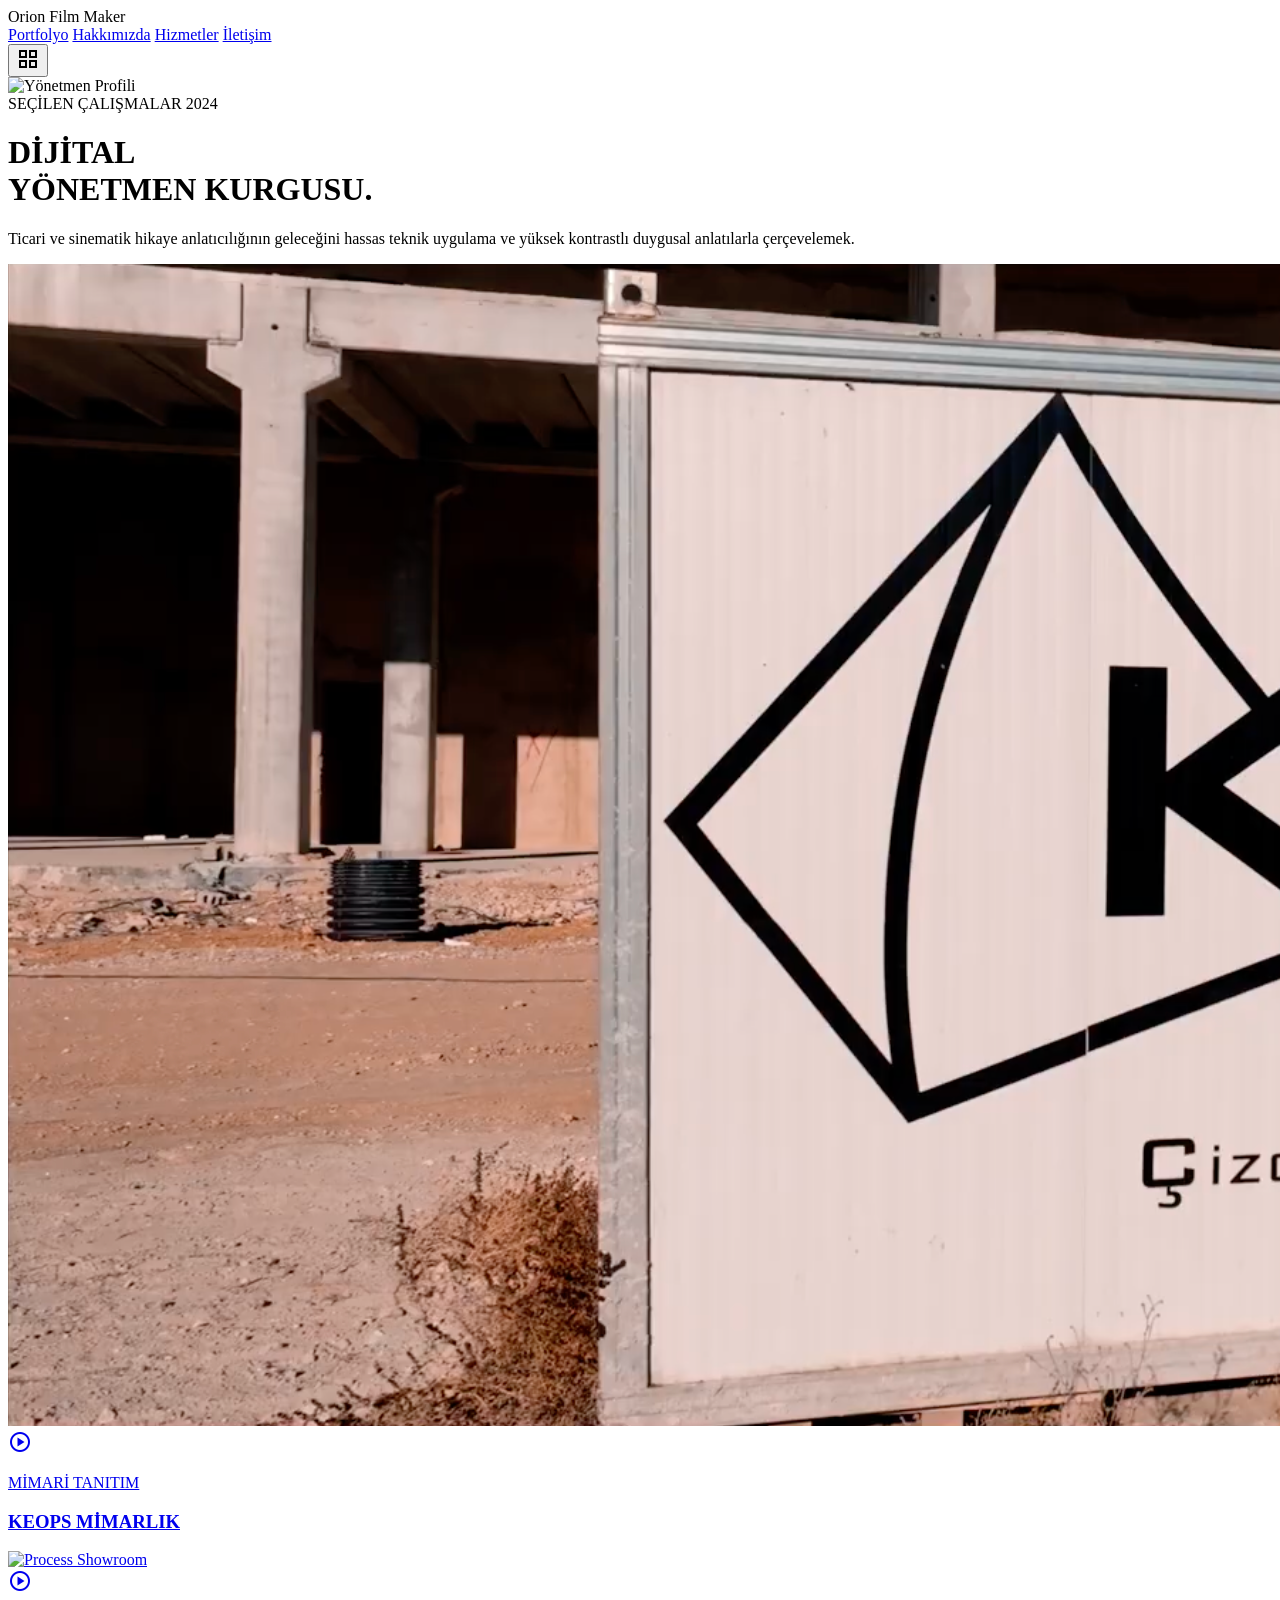
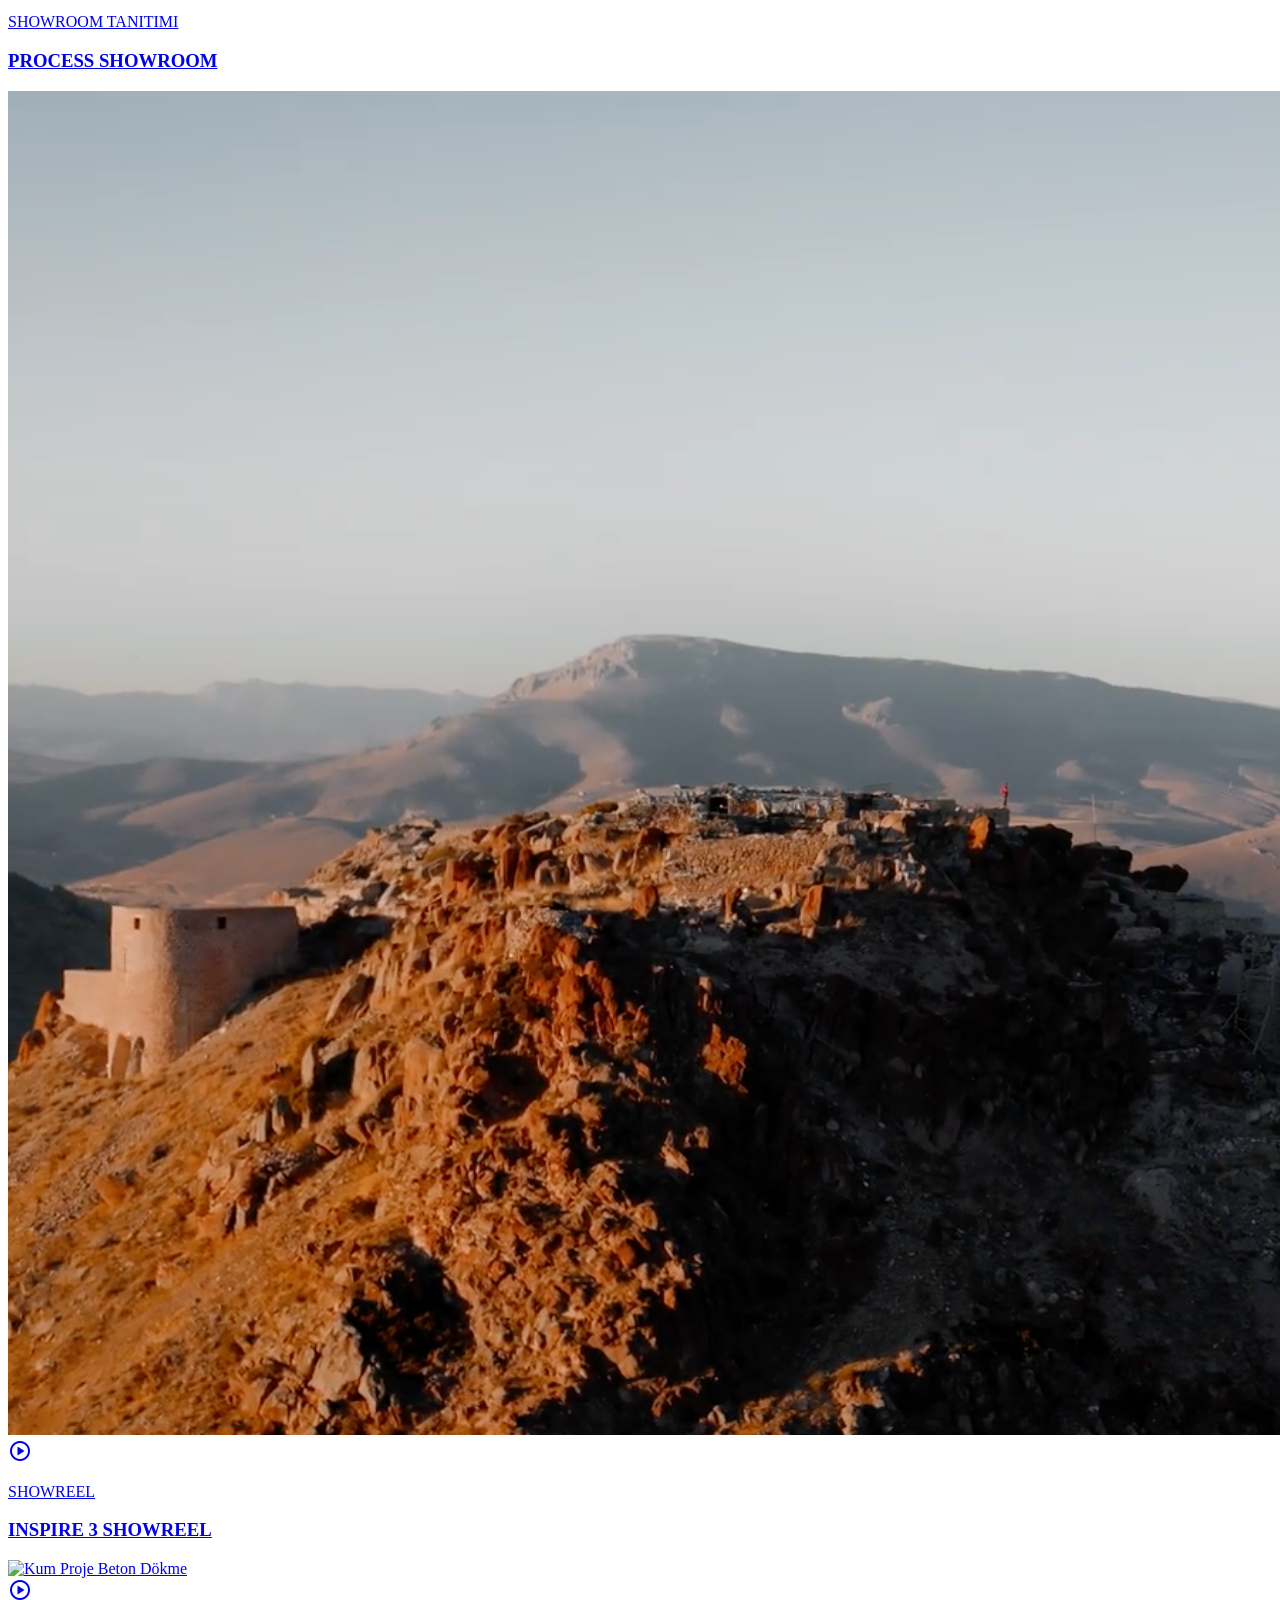
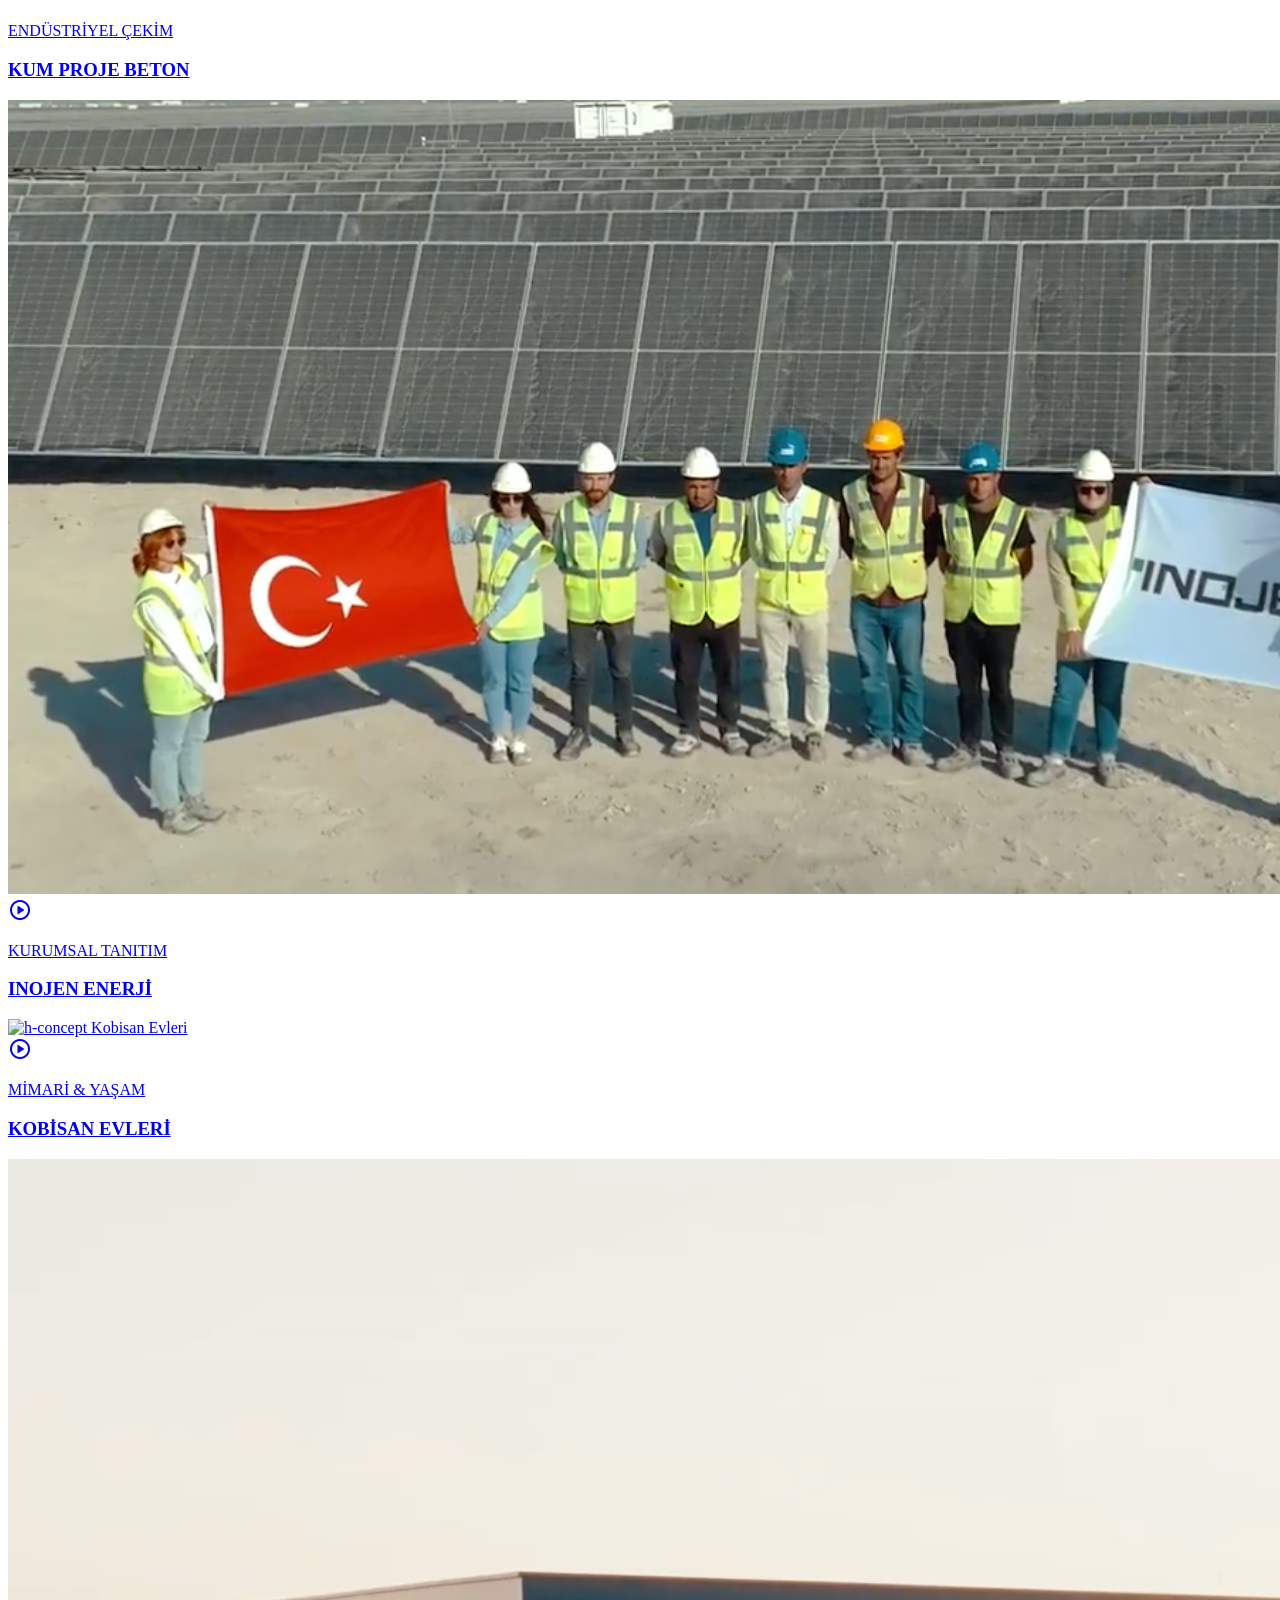
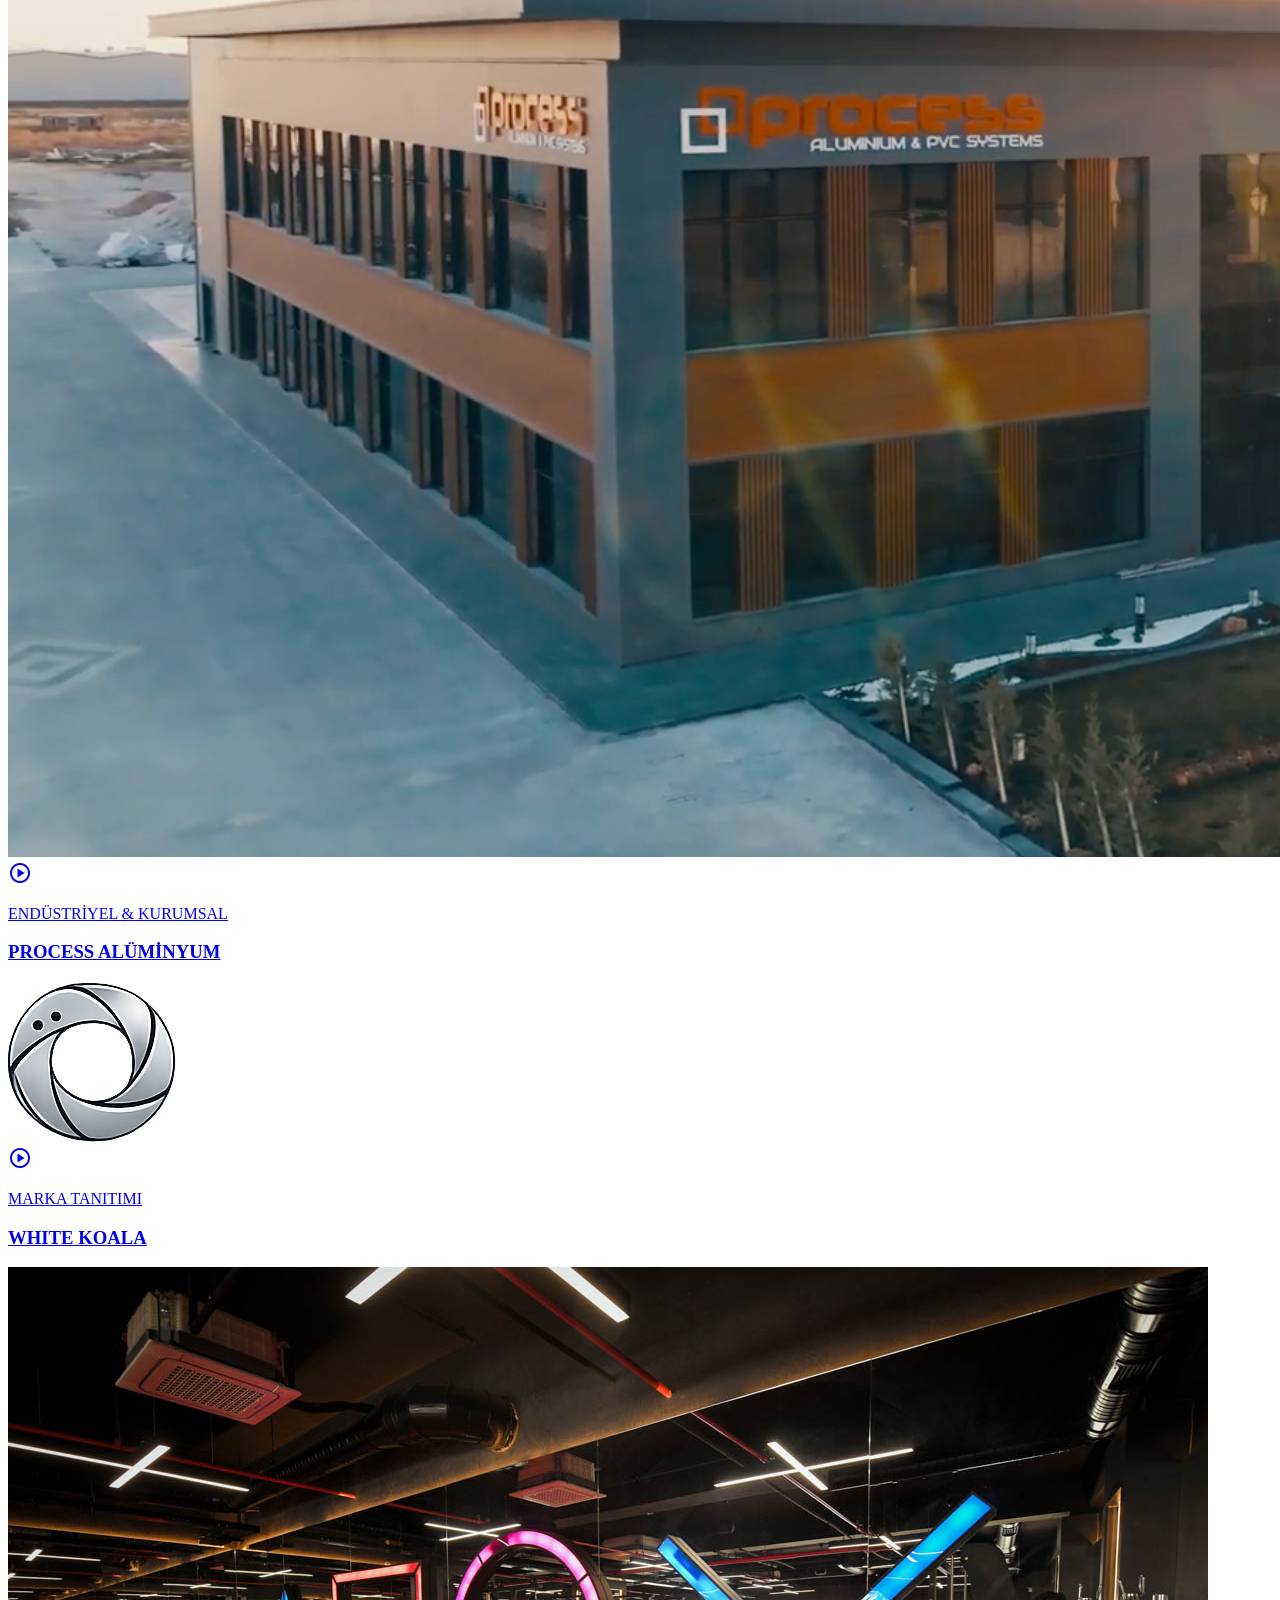
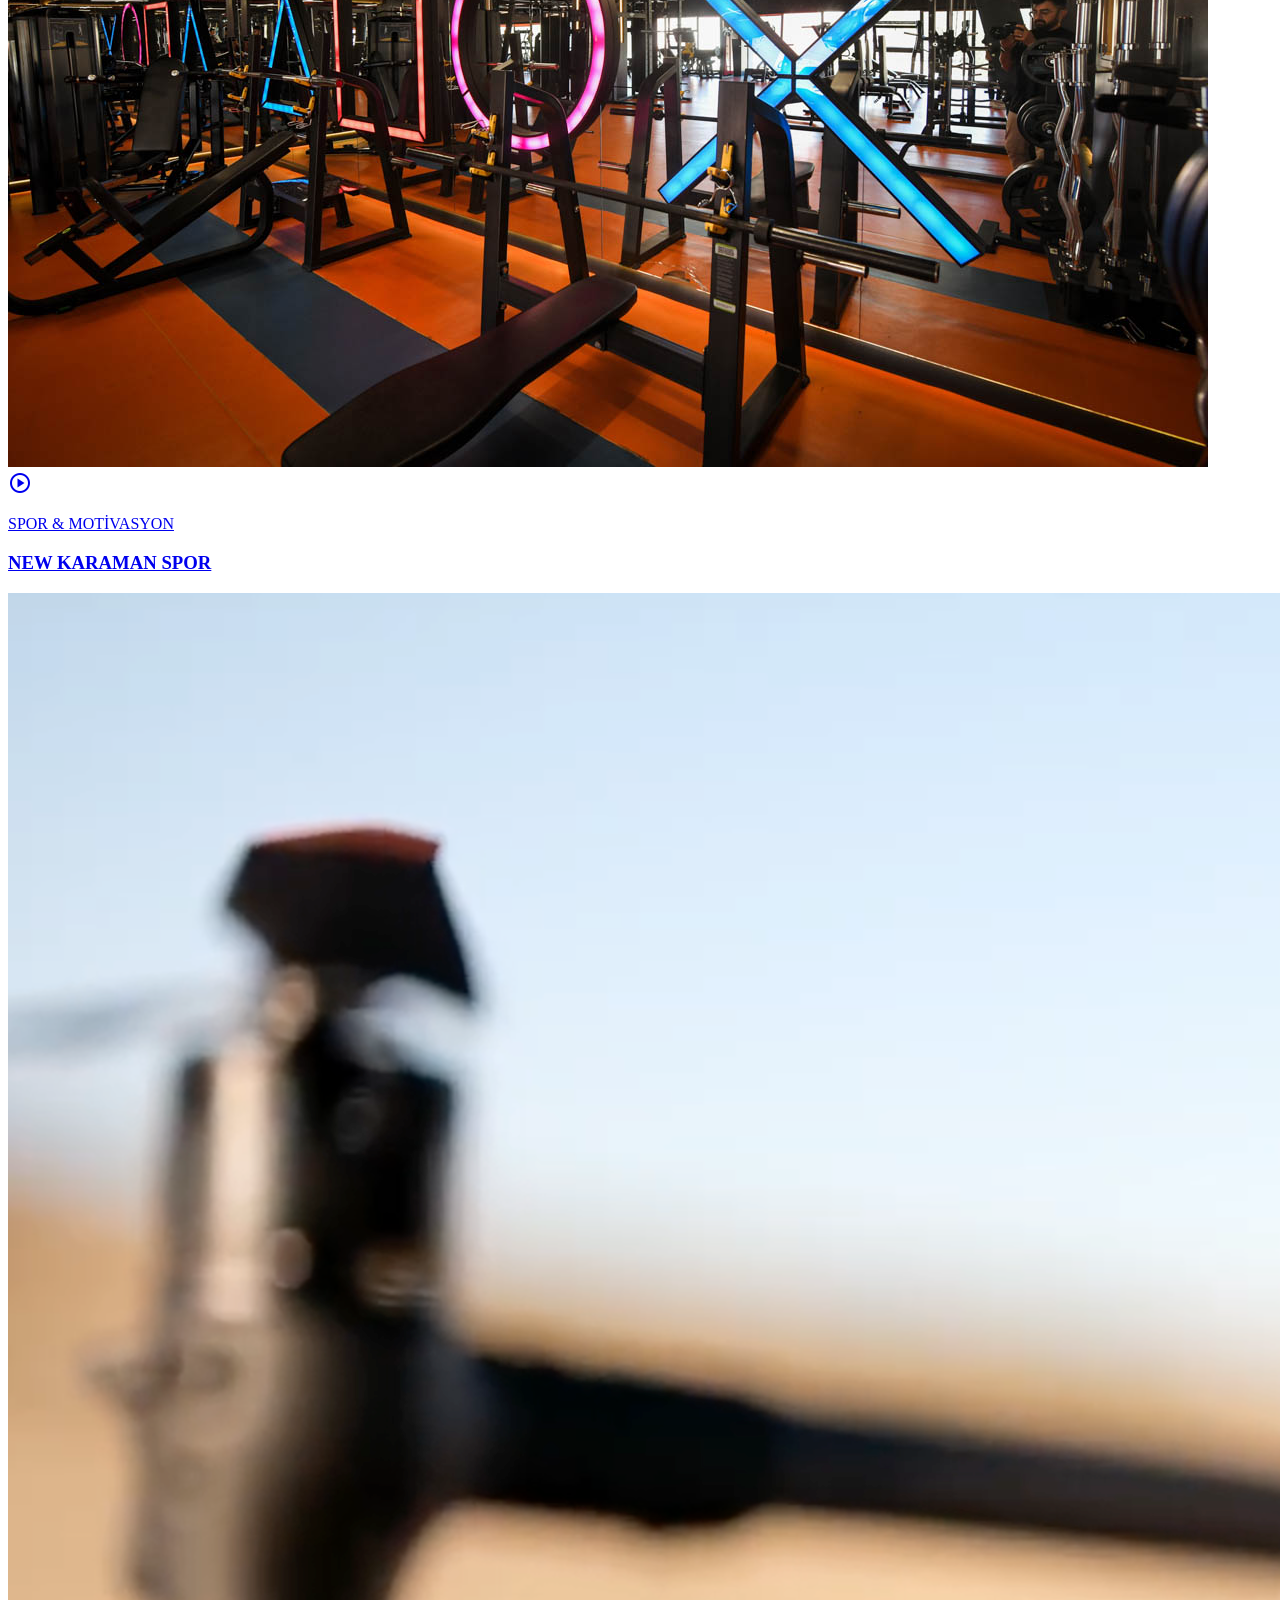
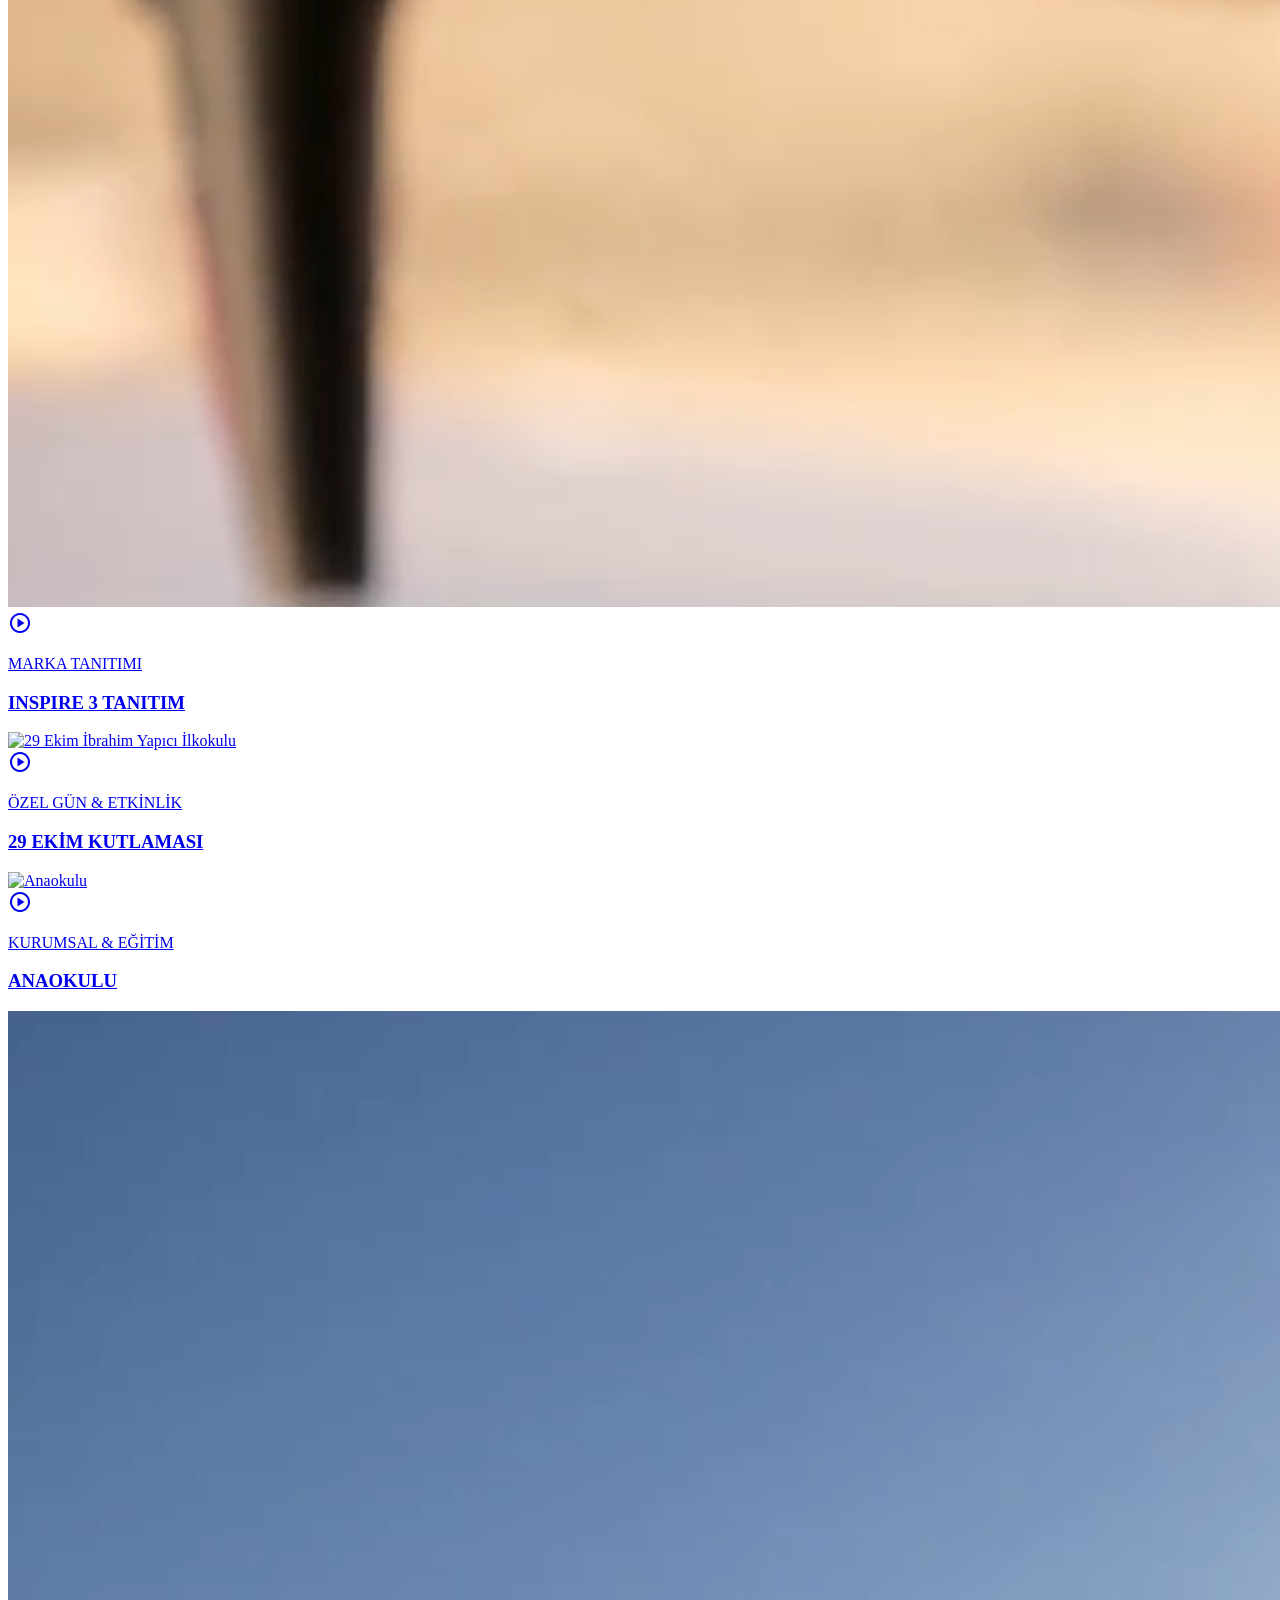
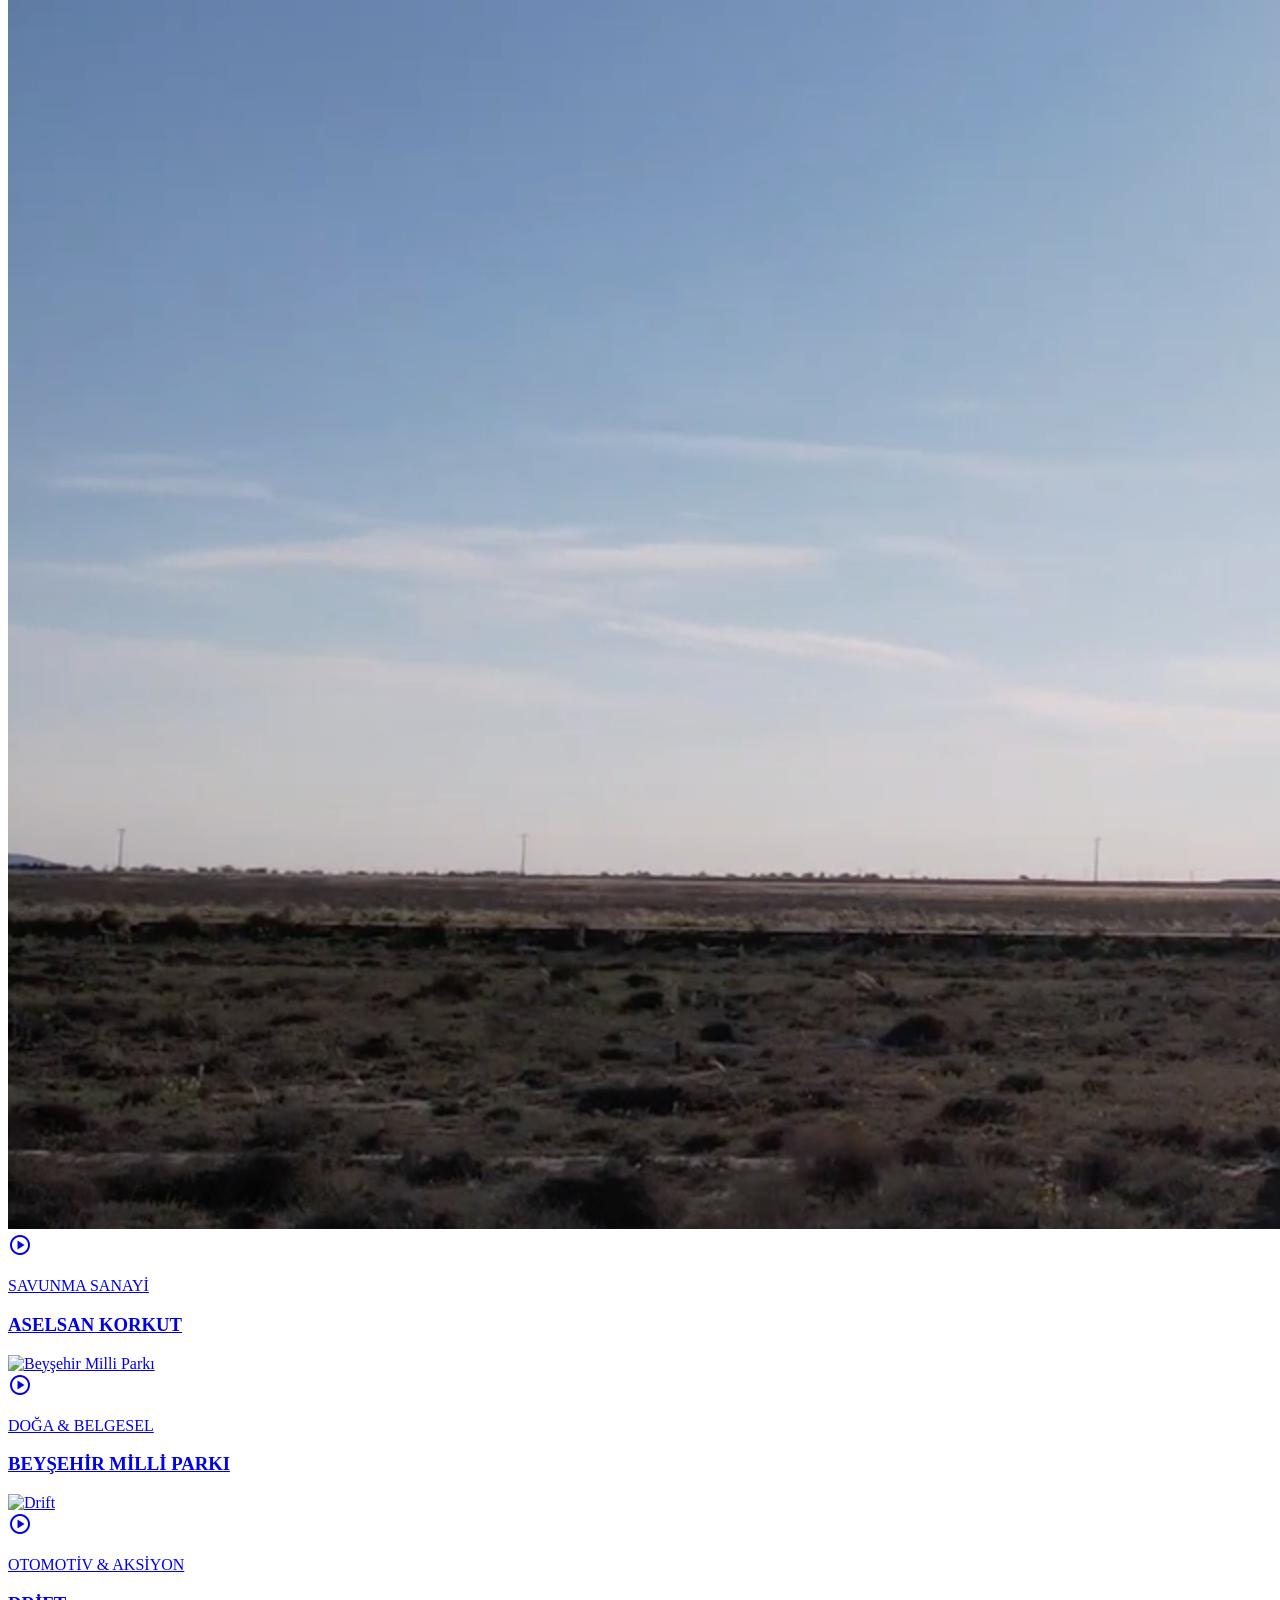
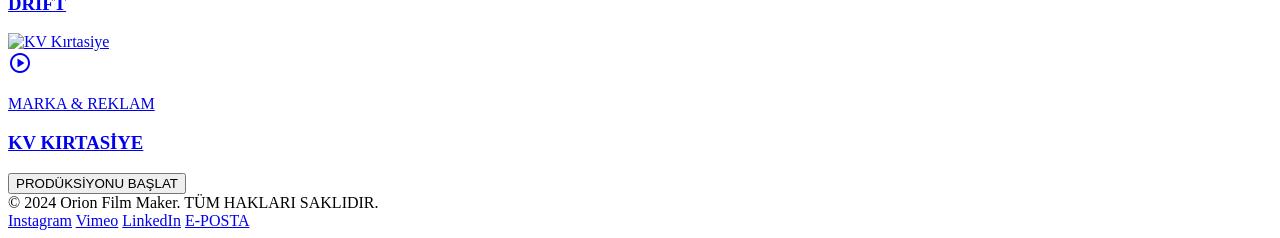
==== commit 4bd3fe23: "Integrate original project images, names, categories and Drive video links" ====
--- a/index.html
+++ b/index.html
@@ -128,150 +128,198 @@
 </header>
 <!-- Portfolio Grid (4x4) -->
 <section class="grid grid-cols-1 sm:grid-cols-2 lg:grid-cols-4 gap-6 md:gap-8 perspective-grid">
-<!-- Project 1: Modern Architecture -->
-<div class="group relative aspect-video bg-surface-container-low overflow-hidden cursor-pointer transition-transform duration-500 hover:z-10 hover:scale-105">
-<img class="w-full h-full object-cover grayscale group-hover:grayscale-0 transition-all duration-700" data-alt="sleek modern glass skyscraper architectural detail during sunset with deep orange reflections and sharp shadows" src="https://lh3.googleusercontent.com/aida-public/[base64]"/>
-<div class="absolute inset-0 bg-gradient-to-t from-surface-container-lowest via-transparent to-transparent opacity-80 group-hover:opacity-40 transition-opacity"></div>
-<div class="absolute bottom-4 left-4 right-4 translate-y-2 group-hover:translate-y-0 transition-transform duration-300">
-<p class="font-label text-[10px] tracking-widest text-primary uppercase mb-1">MİMARİ</p>
-<h3 class="font-headline text-lg font-bold">YAPISAL AKIŞ</h3>
-</div>
-</div>
-<!-- Project 2: Luxury Showroom -->
-<div class="group relative aspect-video bg-surface-container-low overflow-hidden cursor-pointer transition-transform duration-500 hover:z-10 hover:scale-105">
-<img class="w-full h-full object-cover grayscale group-hover:grayscale-0 transition-all duration-700" data-alt="minimalist luxury interior showroom with soft ambient lighting, high-end furniture, and polished concrete floors" src="https://lh3.googleusercontent.com/aida-public/[base64]"/>
-<div class="absolute inset-0 bg-gradient-to-t from-surface-container-lowest via-transparent to-transparent opacity-80 group-hover:opacity-40 transition-opacity"></div>
-<div class="absolute bottom-4 left-4 right-4 translate-y-2 group-hover:translate-y-0 transition-transform duration-300">
-<p class="font-label text-[10px] tracking-widest text-primary uppercase mb-1">TİCARİ</p>
-<h3 class="font-headline text-lg font-bold">ATÖLYE IŞIĞI</h3>
-</div>
-</div>
-<!-- Project 3: Showreel Montage -->
-<div class="group relative aspect-video bg-surface-container-low overflow-hidden cursor-pointer transition-transform duration-500 hover:z-10 hover:scale-105">
-<img class="w-full h-full object-cover grayscale group-hover:grayscale-0 transition-all duration-700" data-alt="dynamic film montage frame featuring various cinematic scenes with dramatic lighting and professional color grading" src="https://lh3.googleusercontent.com/aida-public/[base64]"/>
-<div class="absolute inset-0 bg-gradient-to-t from-surface-container-lowest via-transparent to-transparent opacity-80 group-hover:opacity-40 transition-opacity"></div>
+<!-- Project 1: Keops Mimarlık Ofisi -->
+<a href="https://drive.google.com/file/d/1LorwMnot-6FoImbYPCyjHG5DvN5JibgV/view?usp=sharing" target="_blank" rel="noopener noreferrer" class="group relative aspect-video bg-surface-container-low overflow-hidden cursor-pointer transition-transform duration-500 hover:z-10 hover:scale-105 block">
+<img class="w-full h-full object-cover grayscale group-hover:grayscale-0 transition-all duration-700" alt="Keops Mimarlık Ofisi" src="1.png"/>
+<div class="absolute inset-0 bg-gradient-to-t from-surface-container-lowest via-transparent to-transparent opacity-80 group-hover:opacity-40 transition-opacity"></div>
+<div class="absolute top-3 right-3 opacity-0 group-hover:opacity-100 transition-opacity duration-300">
+<span class="material-symbols-outlined text-primary text-2xl">play_circle</span>
+</div>
+<div class="absolute bottom-4 left-4 right-4 translate-y-2 group-hover:translate-y-0 transition-transform duration-300">
+<p class="font-label text-[10px] tracking-widest text-primary uppercase mb-1">MİMARİ TANITIM</p>
+<h3 class="font-headline text-lg font-bold">KEOPS MİMARLIK</h3>
+</div>
+</a>
+<!-- Project 2: Process Showroom -->
+<a href="https://drive.google.com/file/d/1SvnrwDywjnkD97qQdHxZMCEN1ttZuOID/view?usp=sharing" target="_blank" rel="noopener noreferrer" class="group relative aspect-video bg-surface-container-low overflow-hidden cursor-pointer transition-transform duration-500 hover:z-10 hover:scale-105 block">
+<img class="w-full h-full object-cover grayscale group-hover:grayscale-0 transition-all duration-700" alt="Process Showroom" src="2.png"/>
+<div class="absolute inset-0 bg-gradient-to-t from-surface-container-lowest via-transparent to-transparent opacity-80 group-hover:opacity-40 transition-opacity"></div>
+<div class="absolute top-3 right-3 opacity-0 group-hover:opacity-100 transition-opacity duration-300">
+<span class="material-symbols-outlined text-primary text-2xl">play_circle</span>
+</div>
+<div class="absolute bottom-4 left-4 right-4 translate-y-2 group-hover:translate-y-0 transition-transform duration-300">
+<p class="font-label text-[10px] tracking-widest text-primary uppercase mb-1">SHOWROOM TANITIMI</p>
+<h3 class="font-headline text-lg font-bold">PROCESS SHOWROOM</h3>
+</div>
+</a>
+<!-- Project 3: Inspıre 3 Showreel -->
+<a href="https://drive.google.com/file/d/1d_hHNuVNHJkaaijG68GMWJv4caeFeaIx/view?usp=sharing" target="_blank" rel="noopener noreferrer" class="group relative aspect-video bg-surface-container-low overflow-hidden cursor-pointer transition-transform duration-500 hover:z-10 hover:scale-105 block">
+<img class="w-full h-full object-cover grayscale group-hover:grayscale-0 transition-all duration-700" alt="Inspıre 3 Showreel" src="3.png"/>
+<div class="absolute inset-0 bg-gradient-to-t from-surface-container-lowest via-transparent to-transparent opacity-80 group-hover:opacity-40 transition-opacity"></div>
+<div class="absolute top-3 right-3 opacity-0 group-hover:opacity-100 transition-opacity duration-300">
+<span class="material-symbols-outlined text-primary text-2xl">play_circle</span>
+</div>
 <div class="absolute bottom-4 left-4 right-4 translate-y-2 group-hover:translate-y-0 transition-transform duration-300">
 <p class="font-label text-[10px] tracking-widest text-primary uppercase mb-1">SHOWREEL</p>
-<h3 class="font-headline text-lg font-bold">ORION 2024</h3>
-</div>
-</div>
-<!-- Project 4: Industrial Concrete -->
-<div class="group relative aspect-video bg-surface-container-low overflow-hidden cursor-pointer transition-transform duration-500 hover:z-10 hover:scale-105">
-<img class="w-full h-full object-cover grayscale group-hover:grayscale-0 transition-all duration-700" data-alt="brutalist industrial concrete structure with stark lighting and deep shadows creating high visual tension" src="https://lh3.googleusercontent.com/aida-public/[base64]"/>
-<div class="absolute inset-0 bg-gradient-to-t from-surface-container-lowest via-transparent to-transparent opacity-80 group-hover:opacity-40 transition-opacity"></div>
-<div class="absolute bottom-4 left-4 right-4 translate-y-2 group-hover:translate-y-0 transition-transform duration-300">
-<p class="font-label text-[10px] tracking-widest text-primary uppercase mb-1">BELGESEL</p>
-<h3 class="font-headline text-lg font-bold">HAM DOKU</h3>
-</div>
-</div>
-<!-- Project 5: Solar Energy -->
-<div class="group relative aspect-video bg-surface-container-low overflow-hidden cursor-pointer transition-transform duration-500 hover:z-10 hover:scale-105">
-<img class="w-full h-full object-cover grayscale group-hover:grayscale-0 transition-all duration-700" data-alt="aerial drone shot of a vast solar farm during golden hour with long shadows and brilliant orange sun rays" src="https://lh3.googleusercontent.com/aida-public/[base64]"/>
-<div class="absolute inset-0 bg-gradient-to-t from-surface-container-lowest via-transparent to-transparent opacity-80 group-hover:opacity-40 transition-opacity"></div>
-<div class="absolute bottom-4 left-4 right-4 translate-y-2 group-hover:translate-y-0 transition-transform duration-300">
-<p class="font-label text-[10px] tracking-widest text-primary uppercase mb-1">SÜRDÜRÜLEBİLİRLİK</p>
-<h3 class="font-headline text-lg font-bold">HELİOS SAHASI</h3>
-</div>
-</div>
-<!-- Project 6: Residential Housing -->
-<div class="group relative aspect-video bg-surface-container-low overflow-hidden cursor-pointer transition-transform duration-500 hover:z-10 hover:scale-105">
-<img class="w-full h-full object-cover grayscale group-hover:grayscale-0 transition-all duration-700" data-alt="ultra-modern luxury residential villa in a lush landscape with warm interior lighting glowing through floor-to-ceiling windows" src="https://lh3.googleusercontent.com/aida-public/[base64]"/>
-<div class="absolute inset-0 bg-gradient-to-t from-surface-container-lowest via-transparent to-transparent opacity-80 group-hover:opacity-40 transition-opacity"></div>
-<div class="absolute bottom-4 left-4 right-4 translate-y-2 group-hover:translate-y-0 transition-transform duration-300">
-<p class="font-label text-[10px] tracking-widest text-primary uppercase mb-1">GAYRİMENKUL</p>
-<h3 class="font-headline text-lg font-bold">MODERN VESTA</h3>
-</div>
-</div>
-<!-- Project 7: Aluminum Factory -->
-<div class="group relative aspect-video bg-surface-container-low overflow-hidden cursor-pointer transition-transform duration-500 hover:z-10 hover:scale-105">
-<img class="w-full h-full object-cover grayscale group-hover:grayscale-0 transition-all duration-700" data-alt="industrial aluminum smelting factory with sparks flying, metallic reflections and high-energy cinematic atmosphere" src="https://lh3.googleusercontent.com/aida-public/[base64]"/>
-<div class="absolute inset-0 bg-gradient-to-t from-surface-container-lowest via-transparent to-transparent opacity-80 group-hover:opacity-40 transition-opacity"></div>
-<div class="absolute bottom-4 left-4 right-4 translate-y-2 group-hover:translate-y-0 transition-transform duration-300">
-<p class="font-label text-[10px] tracking-widest text-primary uppercase mb-1">ENDÜSTRİYEL</p>
-<h3 class="font-headline text-lg font-bold">ÖRS VE ALEV</h3>
-</div>
-</div>
-<!-- Project 8: Brand Promotion -->
-<div class="group relative aspect-video bg-surface-container-low overflow-hidden cursor-pointer transition-transform duration-500 hover:z-10 hover:scale-105">
-<img class="w-full h-full object-cover grayscale group-hover:grayscale-0 transition-all duration-700" data-alt="high-end cinematic lifestyle shot for brand promotion featuring a luxury product in a soft focus artistic setting" src="https://lh3.googleusercontent.com/aida-public/[base64]"/>
-<div class="absolute inset-0 bg-gradient-to-t from-surface-container-lowest via-transparent to-transparent opacity-80 group-hover:opacity-40 transition-opacity"></div>
-<div class="absolute bottom-4 left-4 right-4 translate-y-2 group-hover:translate-y-0 transition-transform duration-300">
-<p class="font-label text-[10px] tracking-widest text-primary uppercase mb-1">MARKALAMA</p>
-<h3 class="font-headline text-lg font-bold">RUHANİ AKIŞ</h3>
-</div>
-</div>
-<!-- Project 9: Modern Gym -->
-<div class="group relative aspect-video bg-surface-container-low overflow-hidden cursor-pointer transition-transform duration-500 hover:z-10 hover:scale-105">
-<img class="w-full h-full object-cover grayscale group-hover:grayscale-0 transition-all duration-700" data-alt="gritty high-contrast gym interior with focused athlete and cinematic sweat glistening under dramatic top-down lighting" src="https://lh3.googleusercontent.com/aida-public/[base64]"/>
-<div class="absolute inset-0 bg-gradient-to-t from-surface-container-lowest via-transparent to-transparent opacity-80 group-hover:opacity-40 transition-opacity"></div>
-<div class="absolute bottom-4 left-4 right-4 translate-y-2 group-hover:translate-y-0 transition-transform duration-300">
-<p class="font-label text-[10px] tracking-widest text-primary uppercase mb-1">SPOR</p>
-<h3 class="font-headline text-lg font-bold">ÜSTÜN PERFORMANS</h3>
-</div>
-</div>
-<!-- Project 10: Tech Product -->
-<div class="group relative aspect-video bg-surface-container-low overflow-hidden cursor-pointer transition-transform duration-500 hover:z-10 hover:scale-105">
-<img class="w-full h-full object-cover grayscale group-hover:grayscale-0 transition-all duration-700" data-alt="macro close-up of advanced technology circuit boards with glowing amber lights and futuristic digital atmosphere" src="https://lh3.googleusercontent.com/aida-public/[base64]"/>
-<div class="absolute inset-0 bg-gradient-to-t from-surface-container-lowest via-transparent to-transparent opacity-80 group-hover:opacity-40 transition-opacity"></div>
-<div class="absolute bottom-4 left-4 right-4 translate-y-2 group-hover:translate-y-0 transition-transform duration-300">
-<p class="font-label text-[10px] tracking-widest text-primary uppercase mb-1">TEKNOLOJİ</p>
-<h3 class="font-headline text-lg font-bold">ÇEKİRDEK NABIZ</h3>
-</div>
-</div>
-<!-- Project 11: School Celebration -->
-<div class="group relative aspect-video bg-surface-container-low overflow-hidden cursor-pointer transition-transform duration-500 hover:z-10 hover:scale-105">
-<img class="w-full h-full object-cover grayscale group-hover:grayscale-0 transition-all duration-700" data-alt="vibrant school graduation celebration with golden confetti falling and emotional students in graduation gowns" src="https://lh3.googleusercontent.com/aida-public/[base64]"/>
-<div class="absolute inset-0 bg-gradient-to-t from-surface-container-lowest via-transparent to-transparent opacity-80 group-hover:opacity-40 transition-opacity"></div>
-<div class="absolute bottom-4 left-4 right-4 translate-y-2 group-hover:translate-y-0 transition-transform duration-300">
-<p class="font-label text-[10px] tracking-widest text-primary uppercase mb-1">EĞİTİM</p>
-<h3 class="font-headline text-lg font-bold">GELECEĞİ İNŞA EDENLER</h3>
-</div>
-</div>
-<!-- Project 12: Kindergarten -->
-<div class="group relative aspect-video bg-surface-container-low overflow-hidden cursor-pointer transition-transform duration-500 hover:z-10 hover:scale-105">
-<img class="w-full h-full object-cover grayscale group-hover:grayscale-0 transition-all duration-700" data-alt="warm sun-drenched kindergarten classroom with colorful educational tools and a sense of wonder and safety" src="https://lh3.googleusercontent.com/aida-public/[base64]"/>
-<div class="absolute inset-0 bg-gradient-to-t from-surface-container-lowest via-transparent to-transparent opacity-80 group-hover:opacity-40 transition-opacity"></div>
-<div class="absolute bottom-4 left-4 right-4 translate-y-2 group-hover:translate-y-0 transition-transform duration-300">
-<p class="font-label text-[10px] tracking-widest text-primary uppercase mb-1">SOSYAL</p>
-<h3 class="font-headline text-lg font-bold">İLK ADIMLAR</h3>
-</div>
-</div>
-<!-- Project 13: Military Defense -->
-<div class="group relative aspect-video bg-surface-container-low overflow-hidden cursor-pointer transition-transform duration-500 hover:z-10 hover:scale-105">
-<img class="w-full h-full object-cover grayscale group-hover:grayscale-0 transition-all duration-700" data-alt="heavy military equipment in a desert landscape during twilight with technical lighting and a powerful presence" src="https://lh3.googleusercontent.com/aida-public/[base64]"/>
-<div class="absolute inset-0 bg-gradient-to-t from-surface-container-lowest via-transparent to-transparent opacity-80 group-hover:opacity-40 transition-opacity"></div>
-<div class="absolute bottom-4 left-4 right-4 translate-y-2 group-hover:translate-y-0 transition-transform duration-300">
-<p class="font-label text-[10px] tracking-widest text-primary uppercase mb-1">SAVUNMA</p>
-<h3 class="font-headline text-lg font-bold">DEMİR NÖBET</h3>
-</div>
-</div>
-<!-- Project 14: Aerial Drone Shot -->
-<div class="group relative aspect-video bg-surface-container-low overflow-hidden cursor-pointer transition-transform duration-500 hover:z-10 hover:scale-105">
-<img class="w-full h-full object-cover grayscale group-hover:grayscale-0 transition-all duration-700" data-alt="epic high-altitude drone shot of a winding mountain road through dense fog with cinematic blue and amber tones" src="https://lh3.googleusercontent.com/aida-public/[base64]"/>
-<div class="absolute inset-0 bg-gradient-to-t from-surface-container-lowest via-transparent to-transparent opacity-80 group-hover:opacity-40 transition-opacity"></div>
-<div class="absolute bottom-4 left-4 right-4 translate-y-2 group-hover:translate-y-0 transition-transform duration-300">
-<p class="font-label text-[10px] tracking-widest text-primary uppercase mb-1">SEYAHAT</p>
-<h3 class="font-headline text-lg font-bold">SIFIR RAKIM</h3>
-</div>
-</div>
-<!-- Project 15: Sports Car Drifting -->
-<div class="group relative aspect-video bg-surface-container-low overflow-hidden cursor-pointer transition-transform duration-500 hover:z-10 hover:scale-105">
-<img class="w-full h-full object-cover grayscale group-hover:grayscale-0 transition-all duration-700" data-alt="sleek sports car drifting on a wet asphalt track with tire smoke illuminated by neon lights and glowing brake discs" src="https://lh3.googleusercontent.com/aida-public/[base64]"/>
-<div class="absolute inset-0 bg-gradient-to-t from-surface-container-lowest via-transparent to-transparent opacity-80 group-hover:opacity-40 transition-opacity"></div>
-<div class="absolute bottom-4 left-4 right-4 translate-y-2 group-hover:translate-y-0 transition-transform duration-300">
-<p class="font-label text-[10px] tracking-widest text-primary uppercase mb-1">OTOMOTİV</p>
-<h3 class="font-headline text-lg font-bold">HIZ DEĞİŞİMİ</h3>
-</div>
-</div>
-<!-- Project 16: Stationery Store -->
-<div class="group relative aspect-video bg-surface-container-low overflow-hidden cursor-pointer transition-transform duration-500 hover:z-10 hover:scale-105">
-<img class="w-full h-full object-cover grayscale group-hover:grayscale-0 transition-all duration-700" data-alt="artistic interior of a boutique stationery store with organized premium paper goods and soft warm directional lighting" src="https://lh3.googleusercontent.com/aida-public/[base64]"/>
-<div class="absolute inset-0 bg-gradient-to-t from-surface-container-lowest via-transparent to-transparent opacity-80 group-hover:opacity-40 transition-opacity"></div>
-<div class="absolute bottom-4 left-4 right-4 translate-y-2 group-hover:translate-y-0 transition-transform duration-300">
-<p class="font-label text-[10px] tracking-widest text-primary uppercase mb-1">PERAKENDE</p>
-<h3 class="font-headline text-lg font-bold">ZANAAT KUTUSU</h3>
-</div>
-</div>
+<h3 class="font-headline text-lg font-bold">INSPIRE 3 SHOWREEL</h3>
+</div>
+</a>
+<!-- Project 4: Kum Proje Beton Dökme -->
+<a href="https://drive.google.com/file/d/11q-cCrNs9TToiZgw4UszFnUDOEv6a-He/view?usp=sharing" target="_blank" rel="noopener noreferrer" class="group relative aspect-video bg-surface-container-low overflow-hidden cursor-pointer transition-transform duration-500 hover:z-10 hover:scale-105 block">
+<img class="w-full h-full object-cover grayscale group-hover:grayscale-0 transition-all duration-700" alt="Kum Proje Beton Dökme" src="4.png"/>
+<div class="absolute inset-0 bg-gradient-to-t from-surface-container-lowest via-transparent to-transparent opacity-80 group-hover:opacity-40 transition-opacity"></div>
+<div class="absolute top-3 right-3 opacity-0 group-hover:opacity-100 transition-opacity duration-300">
+<span class="material-symbols-outlined text-primary text-2xl">play_circle</span>
+</div>
+<div class="absolute bottom-4 left-4 right-4 translate-y-2 group-hover:translate-y-0 transition-transform duration-300">
+<p class="font-label text-[10px] tracking-widest text-primary uppercase mb-1">ENDÜSTRİYEL ÇEKİM</p>
+<h3 class="font-headline text-lg font-bold">KUM PROJE BETON</h3>
+</div>
+</a>
+<!-- Project 5: Inojen Enerji -->
+<a href="https://drive.google.com/file/d/1q0lO1s_Ds5i7yy3Zx67JUPbHZ4mUQfF9/view?usp=drive_link" target="_blank" rel="noopener noreferrer" class="group relative aspect-video bg-surface-container-low overflow-hidden cursor-pointer transition-transform duration-500 hover:z-10 hover:scale-105 block">
+<img class="w-full h-full object-cover grayscale group-hover:grayscale-0 transition-all duration-700" alt="Inojen Enerji" src="5.png"/>
+<div class="absolute inset-0 bg-gradient-to-t from-surface-container-lowest via-transparent to-transparent opacity-80 group-hover:opacity-40 transition-opacity"></div>
+<div class="absolute top-3 right-3 opacity-0 group-hover:opacity-100 transition-opacity duration-300">
+<span class="material-symbols-outlined text-primary text-2xl">play_circle</span>
+</div>
+<div class="absolute bottom-4 left-4 right-4 translate-y-2 group-hover:translate-y-0 transition-transform duration-300">
+<p class="font-label text-[10px] tracking-widest text-primary uppercase mb-1">KURUMSAL TANITIM</p>
+<h3 class="font-headline text-lg font-bold">INOJEN ENERJİ</h3>
+</div>
+</a>
+<!-- Project 6: h-concept Kobisan Evleri -->
+<a href="https://drive.google.com/file/d/1jeoVIrSOLyLNXAjkmkNroofYM5EcipIg/view?usp=sharing" target="_blank" rel="noopener noreferrer" class="group relative aspect-video bg-surface-container-low overflow-hidden cursor-pointer transition-transform duration-500 hover:z-10 hover:scale-105 block">
+<img class="w-full h-full object-cover grayscale group-hover:grayscale-0 transition-all duration-700" alt="h-concept Kobisan Evleri" src="6.png"/>
+<div class="absolute inset-0 bg-gradient-to-t from-surface-container-lowest via-transparent to-transparent opacity-80 group-hover:opacity-40 transition-opacity"></div>
+<div class="absolute top-3 right-3 opacity-0 group-hover:opacity-100 transition-opacity duration-300">
+<span class="material-symbols-outlined text-primary text-2xl">play_circle</span>
+</div>
+<div class="absolute bottom-4 left-4 right-4 translate-y-2 group-hover:translate-y-0 transition-transform duration-300">
+<p class="font-label text-[10px] tracking-widest text-primary uppercase mb-1">MİMARİ & YAŞAM</p>
+<h3 class="font-headline text-lg font-bold">KOBİSAN EVLERİ</h3>
+</div>
+</a>
+<!-- Project 7: Process Alüminyum -->
+<a href="https://drive.google.com/file/d/1gGcJF1JSlu69xLDBdHX1A-i5QEx3X-cU/view?usp=drive_link" target="_blank" rel="noopener noreferrer" class="group relative aspect-video bg-surface-container-low overflow-hidden cursor-pointer transition-transform duration-500 hover:z-10 hover:scale-105 block">
+<img class="w-full h-full object-cover grayscale group-hover:grayscale-0 transition-all duration-700" alt="Process Alüminyum" src="7.png"/>
+<div class="absolute inset-0 bg-gradient-to-t from-surface-container-lowest via-transparent to-transparent opacity-80 group-hover:opacity-40 transition-opacity"></div>
+<div class="absolute top-3 right-3 opacity-0 group-hover:opacity-100 transition-opacity duration-300">
+<span class="material-symbols-outlined text-primary text-2xl">play_circle</span>
+</div>
+<div class="absolute bottom-4 left-4 right-4 translate-y-2 group-hover:translate-y-0 transition-transform duration-300">
+<p class="font-label text-[10px] tracking-widest text-primary uppercase mb-1">ENDÜSTRİYEL & KURUMSAL</p>
+<h3 class="font-headline text-lg font-bold">PROCESS ALÜMİNYUM</h3>
+</div>
+</a>
+<!-- Project 8: White Koala -->
+<a href="https://drive.google.com/file/d/1LMV_kzkT3PPS5QRGAAoPjqR3E6MnyHUi/view?usp=sharing" target="_blank" rel="noopener noreferrer" class="group relative aspect-video bg-surface-container-low overflow-hidden cursor-pointer transition-transform duration-500 hover:z-10 hover:scale-105 block">
+<img class="w-full h-full object-cover grayscale group-hover:grayscale-0 transition-all duration-700" alt="White Koala" src="8.png"/>
+<div class="absolute inset-0 bg-gradient-to-t from-surface-container-lowest via-transparent to-transparent opacity-80 group-hover:opacity-40 transition-opacity"></div>
+<div class="absolute top-3 right-3 opacity-0 group-hover:opacity-100 transition-opacity duration-300">
+<span class="material-symbols-outlined text-primary text-2xl">play_circle</span>
+</div>
+<div class="absolute bottom-4 left-4 right-4 translate-y-2 group-hover:translate-y-0 transition-transform duration-300">
+<p class="font-label text-[10px] tracking-widest text-primary uppercase mb-1">MARKA TANITIMI</p>
+<h3 class="font-headline text-lg font-bold">WHITE KOALA</h3>
+</div>
+</a>
+<!-- Project 9: New Karaman Spor Salonu -->
+<a href="https://drive.google.com/file/d/1jkKU_FNftlkSDUNlMHapFiYjKc9jh5zV/view?usp=drive_link" target="_blank" rel="noopener noreferrer" class="group relative aspect-video bg-surface-container-low overflow-hidden cursor-pointer transition-transform duration-500 hover:z-10 hover:scale-105 block">
+<img class="w-full h-full object-cover grayscale group-hover:grayscale-0 transition-all duration-700" alt="New Karaman Spor Salonu" src="9.png"/>
+<div class="absolute inset-0 bg-gradient-to-t from-surface-container-lowest via-transparent to-transparent opacity-80 group-hover:opacity-40 transition-opacity"></div>
+<div class="absolute top-3 right-3 opacity-0 group-hover:opacity-100 transition-opacity duration-300">
+<span class="material-symbols-outlined text-primary text-2xl">play_circle</span>
+</div>
+<div class="absolute bottom-4 left-4 right-4 translate-y-2 group-hover:translate-y-0 transition-transform duration-300">
+<p class="font-label text-[10px] tracking-widest text-primary uppercase mb-1">SPOR & MOTİVASYON</p>
+<h3 class="font-headline text-lg font-bold">NEW KARAMAN SPOR</h3>
+</div>
+</a>
+<!-- Project 10: Inspıre 3 Tanıtım -->
+<a href="https://drive.google.com/file/d/1bnIXgi96SMDiTNFwU7oGW3tRBIlpYhxo/view?usp=drive_link" target="_blank" rel="noopener noreferrer" class="group relative aspect-video bg-surface-container-low overflow-hidden cursor-pointer transition-transform duration-500 hover:z-10 hover:scale-105 block">
+<img class="w-full h-full object-cover grayscale group-hover:grayscale-0 transition-all duration-700" alt="Inspıre 3 Tanıtım" src="10.png"/>
+<div class="absolute inset-0 bg-gradient-to-t from-surface-container-lowest via-transparent to-transparent opacity-80 group-hover:opacity-40 transition-opacity"></div>
+<div class="absolute top-3 right-3 opacity-0 group-hover:opacity-100 transition-opacity duration-300">
+<span class="material-symbols-outlined text-primary text-2xl">play_circle</span>
+</div>
+<div class="absolute bottom-4 left-4 right-4 translate-y-2 group-hover:translate-y-0 transition-transform duration-300">
+<p class="font-label text-[10px] tracking-widest text-primary uppercase mb-1">MARKA TANITIMI</p>
+<h3 class="font-headline text-lg font-bold">INSPIRE 3 TANITIM</h3>
+</div>
+</a>
+<!-- Project 11: 29 Ekim İbrahim Yapıcı İlkokulu -->
+<a href="https://drive.google.com/file/d/1na5j6nj1KAwlAKRmFmUXUdxjJtJvX7_O/view?usp=drive_link" target="_blank" rel="noopener noreferrer" class="group relative aspect-video bg-surface-container-low overflow-hidden cursor-pointer transition-transform duration-500 hover:z-10 hover:scale-105 block">
+<img class="w-full h-full object-cover grayscale group-hover:grayscale-0 transition-all duration-700" alt="29 Ekim İbrahim Yapıcı İlkokulu" src="11.png"/>
+<div class="absolute inset-0 bg-gradient-to-t from-surface-container-lowest via-transparent to-transparent opacity-80 group-hover:opacity-40 transition-opacity"></div>
+<div class="absolute top-3 right-3 opacity-0 group-hover:opacity-100 transition-opacity duration-300">
+<span class="material-symbols-outlined text-primary text-2xl">play_circle</span>
+</div>
+<div class="absolute bottom-4 left-4 right-4 translate-y-2 group-hover:translate-y-0 transition-transform duration-300">
+<p class="font-label text-[10px] tracking-widest text-primary uppercase mb-1">ÖZEL GÜN & ETKİNLİK</p>
+<h3 class="font-headline text-lg font-bold">29 EKİM KUTLAMASI</h3>
+</div>
+</a>
+<!-- Project 12: Anaokulu -->
+<a href="https://drive.google.com/file/d/1EDYO4KV4k7rJyrqUUAY1nn-uiuktd28j/view?usp=sharing" target="_blank" rel="noopener noreferrer" class="group relative aspect-video bg-surface-container-low overflow-hidden cursor-pointer transition-transform duration-500 hover:z-10 hover:scale-105 block">
+<img class="w-full h-full object-cover grayscale group-hover:grayscale-0 transition-all duration-700" alt="Anaokulu" src="12.png"/>
+<div class="absolute inset-0 bg-gradient-to-t from-surface-container-lowest via-transparent to-transparent opacity-80 group-hover:opacity-40 transition-opacity"></div>
+<div class="absolute top-3 right-3 opacity-0 group-hover:opacity-100 transition-opacity duration-300">
+<span class="material-symbols-outlined text-primary text-2xl">play_circle</span>
+</div>
+<div class="absolute bottom-4 left-4 right-4 translate-y-2 group-hover:translate-y-0 transition-transform duration-300">
+<p class="font-label text-[10px] tracking-widest text-primary uppercase mb-1">KURUMSAL & EĞİTİM</p>
+<h3 class="font-headline text-lg font-bold">ANAOKULU</h3>
+</div>
+</a>
+<!-- Project 13: Aselsan Korkut -->
+<a href="https://drive.google.com/file/d/13MB5WcubdaQEH_VWYZSPh4v6qSkofm8Y/view?usp=sharing" target="_blank" rel="noopener noreferrer" class="group relative aspect-video bg-surface-container-low overflow-hidden cursor-pointer transition-transform duration-500 hover:z-10 hover:scale-105 block">
+<img class="w-full h-full object-cover grayscale group-hover:grayscale-0 transition-all duration-700" alt="Aselsan Korkut" src="13.png"/>
+<div class="absolute inset-0 bg-gradient-to-t from-surface-container-lowest via-transparent to-transparent opacity-80 group-hover:opacity-40 transition-opacity"></div>
+<div class="absolute top-3 right-3 opacity-0 group-hover:opacity-100 transition-opacity duration-300">
+<span class="material-symbols-outlined text-primary text-2xl">play_circle</span>
+</div>
+<div class="absolute bottom-4 left-4 right-4 translate-y-2 group-hover:translate-y-0 transition-transform duration-300">
+<p class="font-label text-[10px] tracking-widest text-primary uppercase mb-1">SAVUNMA SANAYİ</p>
+<h3 class="font-headline text-lg font-bold">ASELSAN KORKUT</h3>
+</div>
+</a>
+<!-- Project 14: Beyşehir Milli Parkı -->
+<a href="https://drive.google.com/file/d/18aBYx2BP4A22AOpHUORQgy8k7JTTA3Q3/view?usp=sharing" target="_blank" rel="noopener noreferrer" class="group relative aspect-video bg-surface-container-low overflow-hidden cursor-pointer transition-transform duration-500 hover:z-10 hover:scale-105 block">
+<img class="w-full h-full object-cover grayscale group-hover:grayscale-0 transition-all duration-700" alt="Beyşehir Milli Parkı" src="14.png"/>
+<div class="absolute inset-0 bg-gradient-to-t from-surface-container-lowest via-transparent to-transparent opacity-80 group-hover:opacity-40 transition-opacity"></div>
+<div class="absolute top-3 right-3 opacity-0 group-hover:opacity-100 transition-opacity duration-300">
+<span class="material-symbols-outlined text-primary text-2xl">play_circle</span>
+</div>
+<div class="absolute bottom-4 left-4 right-4 translate-y-2 group-hover:translate-y-0 transition-transform duration-300">
+<p class="font-label text-[10px] tracking-widest text-primary uppercase mb-1">DOĞA & BELGESEL</p>
+<h3 class="font-headline text-lg font-bold">BEYŞEHİR MİLLİ PARKI</h3>
+</div>
+</a>
+<!-- Project 15: Drift -->
+<a href="https://drive.google.com/file/d/1bKXBgyQ0LwGsLx9HY3OVWZ7YP-grZBPZ/view?usp=sharing" target="_blank" rel="noopener noreferrer" class="group relative aspect-video bg-surface-container-low overflow-hidden cursor-pointer transition-transform duration-500 hover:z-10 hover:scale-105 block">
+<img class="w-full h-full object-cover grayscale group-hover:grayscale-0 transition-all duration-700" alt="Drift" src="15.png"/>
+<div class="absolute inset-0 bg-gradient-to-t from-surface-container-lowest via-transparent to-transparent opacity-80 group-hover:opacity-40 transition-opacity"></div>
+<div class="absolute top-3 right-3 opacity-0 group-hover:opacity-100 transition-opacity duration-300">
+<span class="material-symbols-outlined text-primary text-2xl">play_circle</span>
+</div>
+<div class="absolute bottom-4 left-4 right-4 translate-y-2 group-hover:translate-y-0 transition-transform duration-300">
+<p class="font-label text-[10px] tracking-widest text-primary uppercase mb-1">OTOMOTİV & AKSİYON</p>
+<h3 class="font-headline text-lg font-bold">DRİFT</h3>
+</div>
+</a>
+<!-- Project 16: KV Kırtasiye -->
+<a href="https://drive.google.com/file/d/1qM0S30c0AKuIE689iz6KTb_XT864fhlX/view?usp=sharing" target="_blank" rel="noopener noreferrer" class="group relative aspect-video bg-surface-container-low overflow-hidden cursor-pointer transition-transform duration-500 hover:z-10 hover:scale-105 block">
+<img class="w-full h-full object-cover grayscale group-hover:grayscale-0 transition-all duration-700" alt="KV Kırtasiye" src="16.png"/>
+<div class="absolute inset-0 bg-gradient-to-t from-surface-container-lowest via-transparent to-transparent opacity-80 group-hover:opacity-40 transition-opacity"></div>
+<div class="absolute top-3 right-3 opacity-0 group-hover:opacity-100 transition-opacity duration-300">
+<span class="material-symbols-outlined text-primary text-2xl">play_circle</span>
+</div>
+<div class="absolute bottom-4 left-4 right-4 translate-y-2 group-hover:translate-y-0 transition-transform duration-300">
+<p class="font-label text-[10px] tracking-widest text-primary uppercase mb-1">MARKA & REKLAM</p>
+<h3 class="font-headline text-lg font-bold">KV KIRTASİYE</h3>
+</div>
+</a>
 </section>
 <!-- CTAs / Interaction -->
 <div class="mt-32 text-center">
